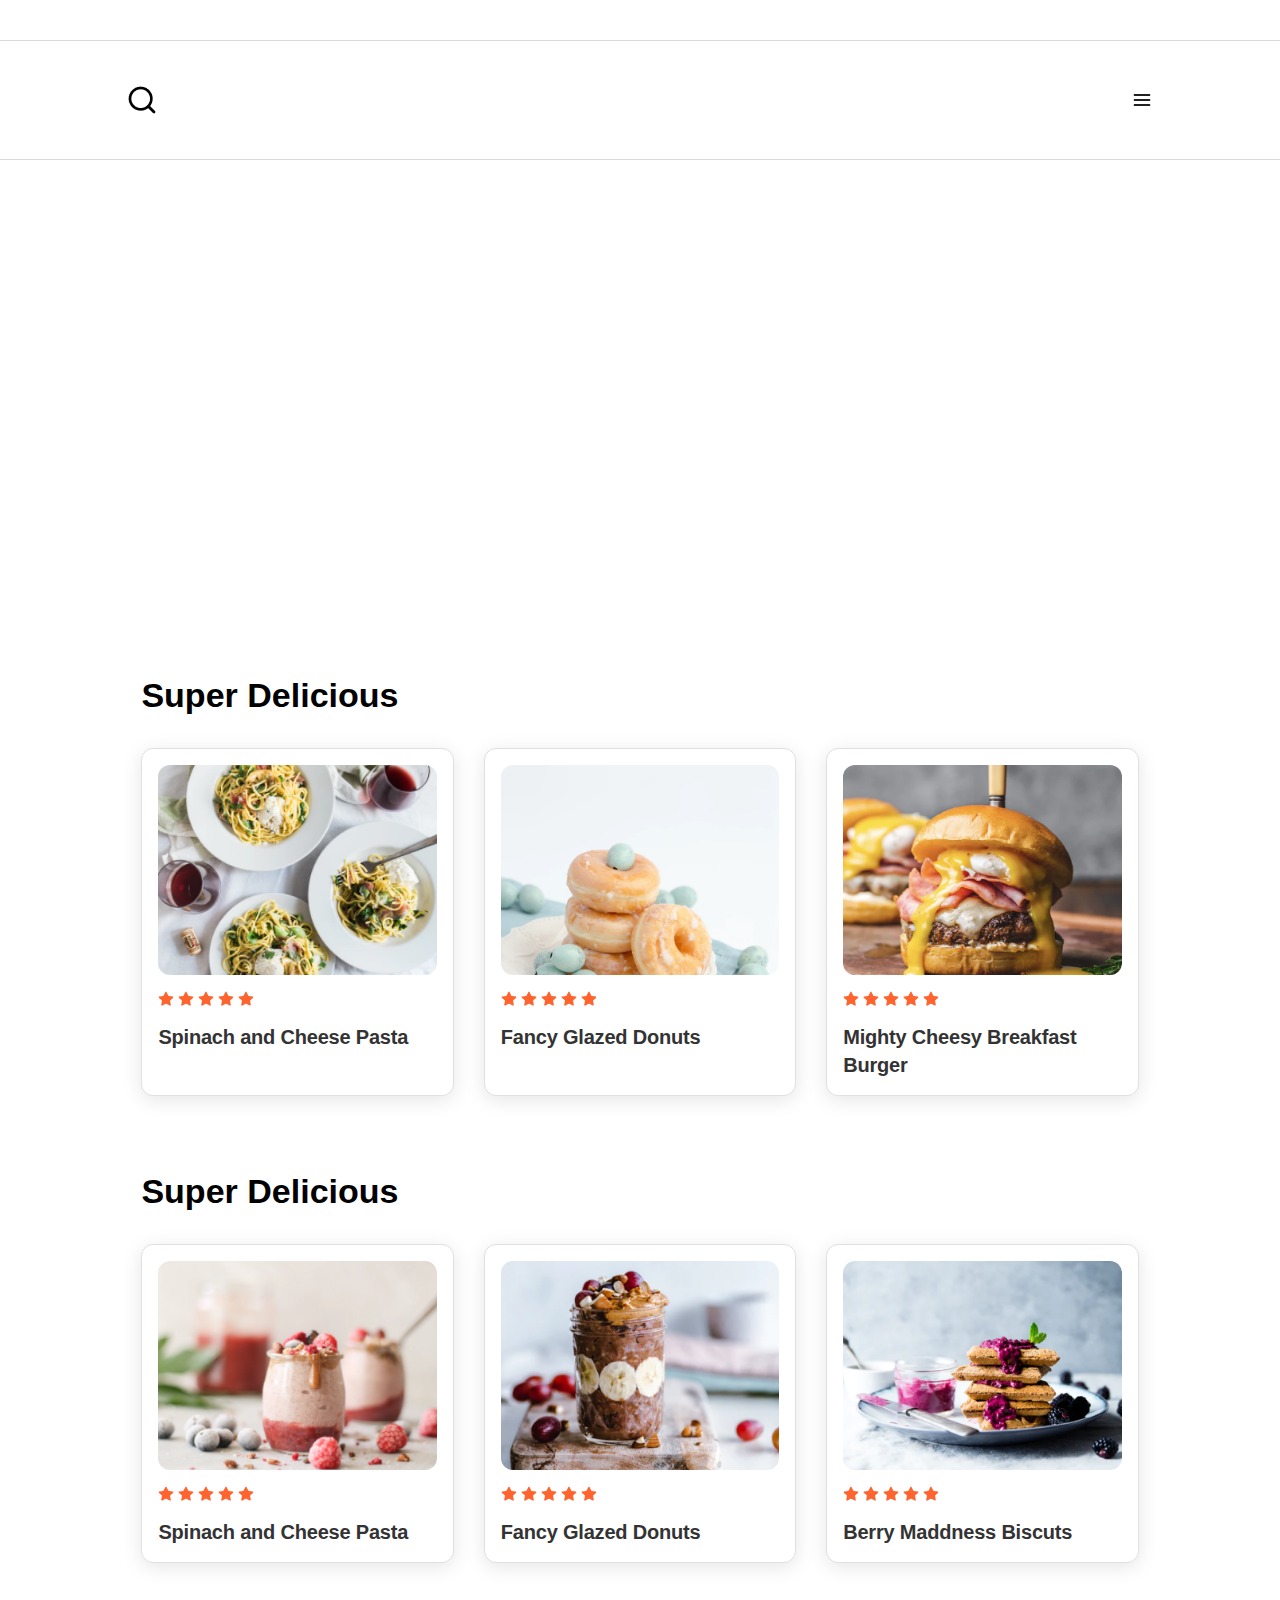
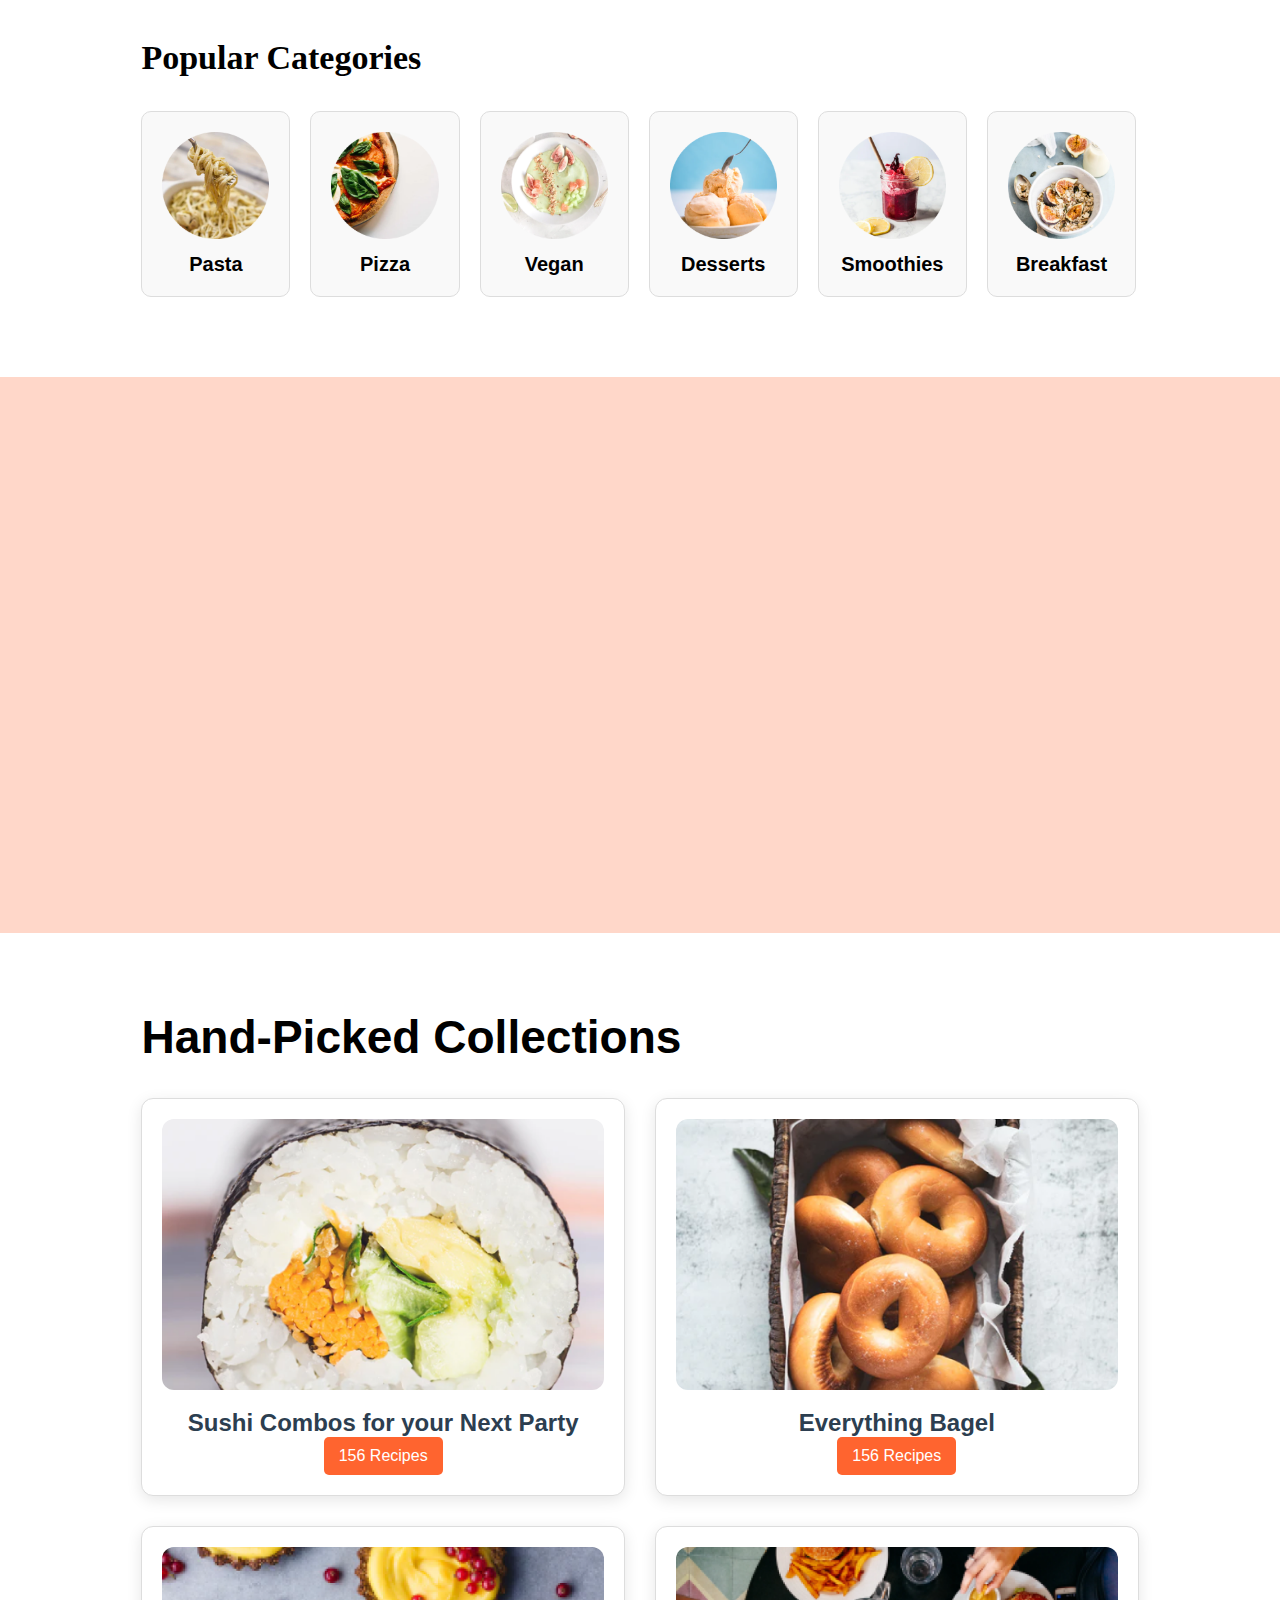
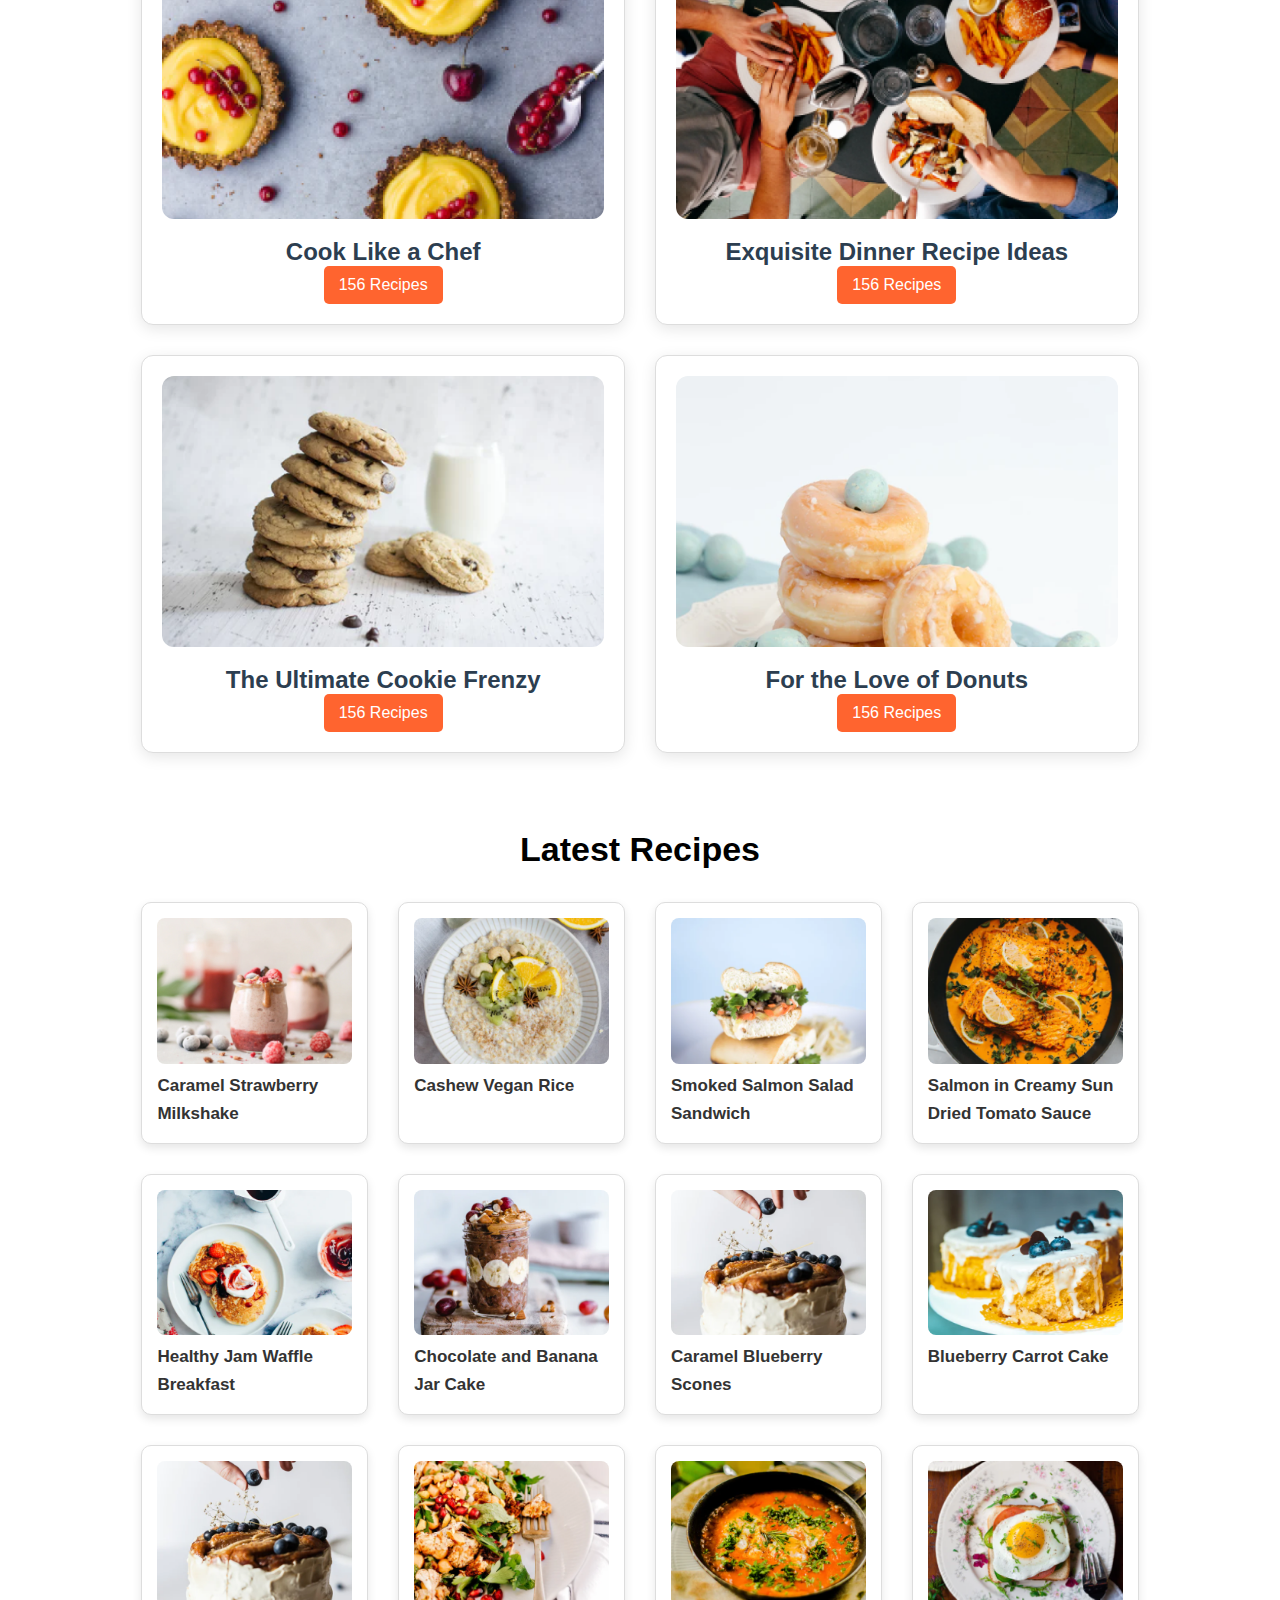
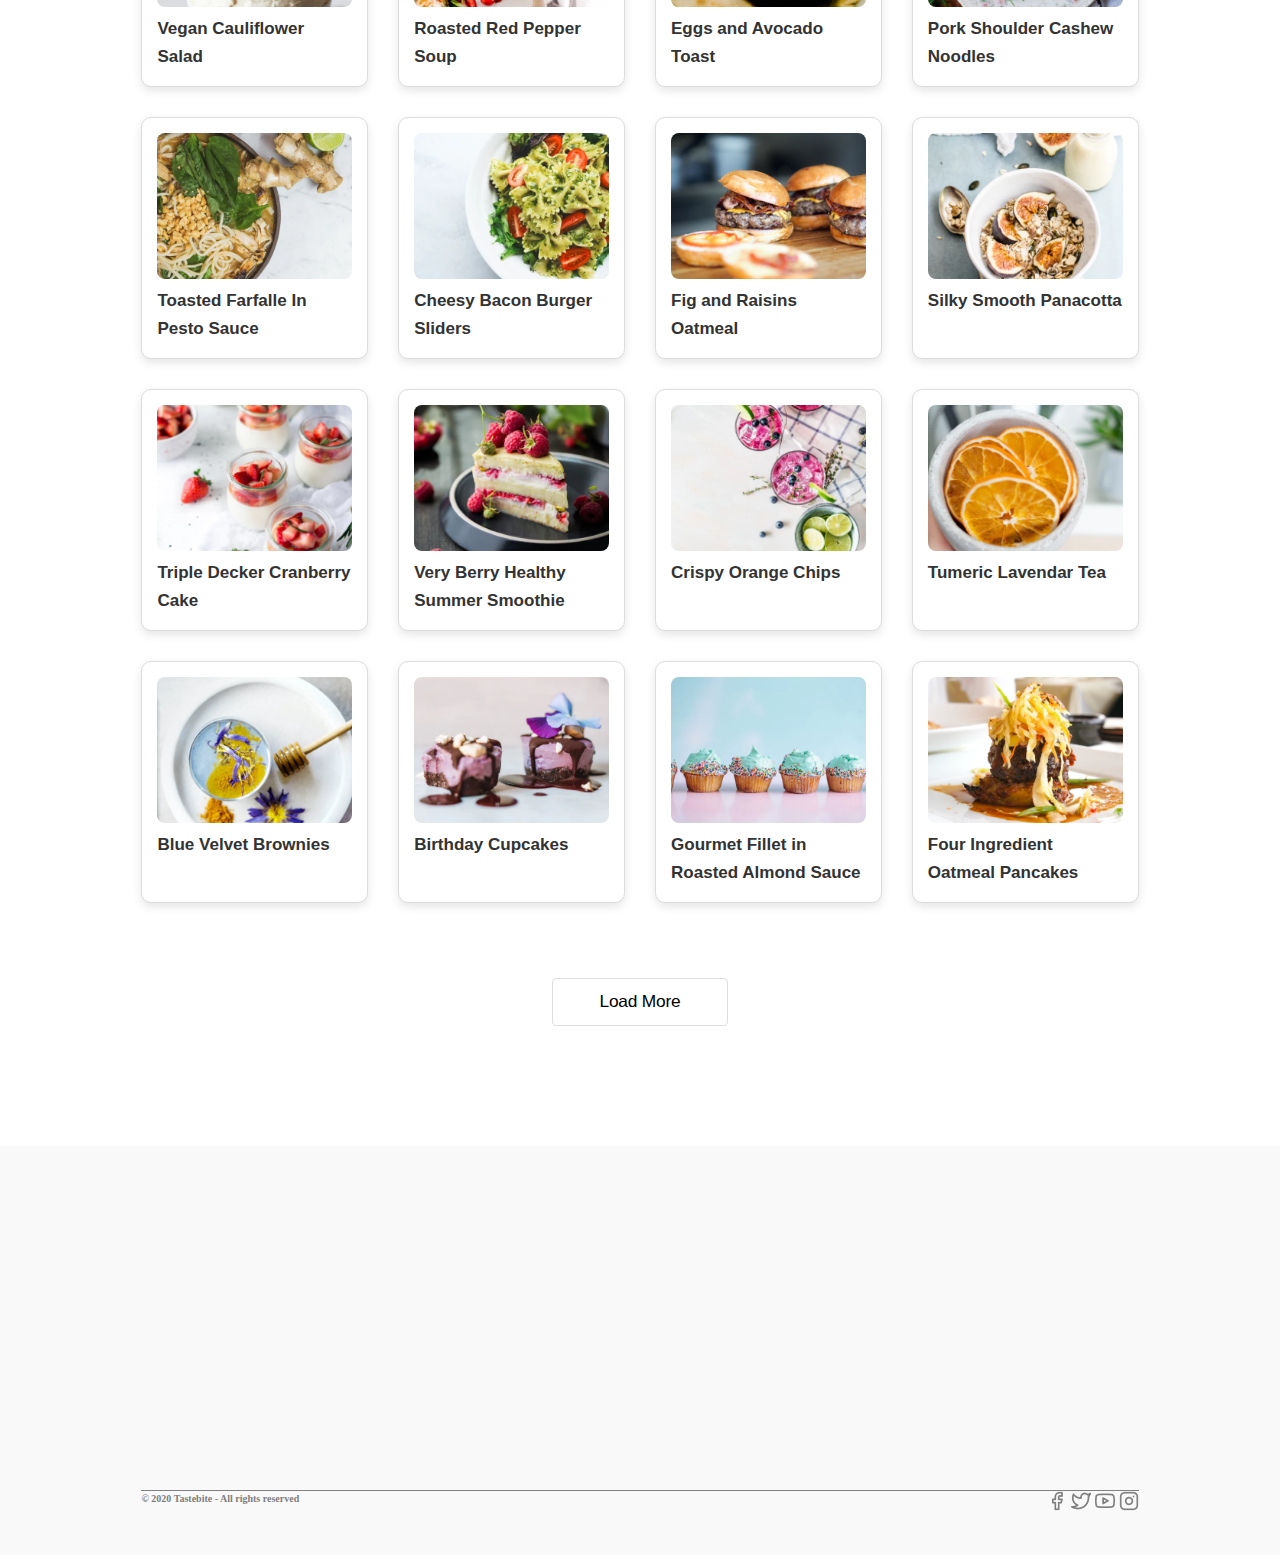
==== index.html @ 579a3068 "updated version of Bakery" ====
<!DOCTYPE html>
<html lang="en">
  <head>
    <meta charset="UTF-8" />
    <meta name="viewport" content="width=device-width, initial-scale=1.0" />
    <title>TasteBite</title>
    <link rel="stylesheet" href="./style.css" />
  </head>
  <body>
    <div class="popup">
      <div class="exit">
        <img src="./img/quit.png" alt="exit" class="close" onclick="closePopup()">
      </div>
      <div class="menu">
        <a href="./index.html">Homepage</a>
        <a href="./pages/secondPage.html">SecondPage</a>
        <a href="./pages/thirdPage.html">ThirdPage</a>
        <a href="./pages/fourthPage.html">FourthPage</a>
        <a href="./pages/fifthPage.html">LastPage</a>
    </div>
    </div>
    <header class="last_header">
      <img src="./img/search.jpg" alt="search" />
      <img src="./img/logo.png" alt="last_logo" class="last_photo" />
        <nav>
            <div class="dropdown">
              <button class="dropbtn">Home Page</button>
              <div class="dropdown-content">
                <a href="./pages/secondPage.html">Page 1</a>
                <a href="./pages/thirdPage.html">Page 2</a>
                <a href="./pages/fourthPage.html">Page 3</a>
              </div>
            </div>
            <div class="dropdown">
              <button class="dropbtn">Recipe Page</button>
              <div class="dropdown-content">
                <a href="page1.html">Page 1</a>
                <a href="page2.html">Page 2</a>
                <a href="page3.html">Page 3</a>
              </div>
            </div>
            <div class="dropdown">
              <button class="dropbtn">Pages</button>
              <div class="dropdown-content">
                <a href="page1.html">Page 1</a>
                <a href="page2.html">Page 2</a>
                <a href="page3.html">Page 3</a>
              </div>
            </div>
            <a href="">Elements</a>
            <a href="">Buy</a>
          </nav>
      <img src="./img/menu.png" alt="menu" class="list" onclick="popup()" />
    </header>
    <section class="main_wrapper">
      <div class="left_side">
        <img src="./img/tort.png" alt="tort" />
      </div>
      <div class="right_side">
        <div class="trend">
          <img src="./img/trending-up.png" alt="trend-up" />
          <h4>85% would make this again</h4>
        </div>
        <h1>Mighty Super Cheesecake</h1>
        <p>
          Look no further for a creamy and ultra smooth classic cheesecake
          recipe! no one can deny its simple decadence.
        </p>
      </div>
    </section>
    <section class="food_container">
      <h1>Super Delicious</h1>
      <div class="main_food">
        <div>
          <img src="./img/lapsha.png" alt="lapsha" class="food" />
          <img src="./img/start.png" alt="stars" class="stars" />
          <span>Spinach and Cheese Pasta</span>
        </div>
        <div>
          <img src="./img/ponchik.png" alt="lapsha" class="food" />
          <img src="./img/start.png" alt="stars" class="stars" />
          <span>Fancy Glazed Donuts</span>
        </div>
        <div>
          <img src="./img/burger.png" alt="lapsha" class="food" />
          <img src="./img/start.png" alt="stars" class="stars" />
          <span>Mighty Cheesy Breakfast Burger</span>
        </div>
      </div>
    </section>
    <section class="food_container">
      <h1>Super Delicious</h1>
      <div class="main_food">
        <div>
          <img src="./img/coctail.png" alt="lapsha" class="food" />
          <img src="./img/start.png" alt="stars" class="stars" />
          <span>Spinach and Cheese Pasta</span>
        </div>
        <div>
          <img src="./img/coctail2.png" alt="lapsha" class="food" />
          <img src="./img/start.png" alt="stars" class="stars" />
          <span>Fancy Glazed Donuts</span>
        </div>
        <div>
          <img src="./img/blinchiki.png" alt="lapsha" class="food" />
          <img src="./img/start.png" alt="stars" class="stars" />
          <span>Berry Maddness Biscuts</span>
        </div>
      </div>
    </section>
    <section class="categories">
      <h1>Popular Categories</h1>
      <div class="categories_block">
        <div>
          <img src="./img/ramyon.png" alt="pasta" />
          <h3>Pasta</h3>
        </div>
        <div>
          <img src="./img/pizza.png" alt="pizza" />
          <h3>Pizza</h3>
        </div>
        <div>
          <img src="./img/vegan.png" alt="vegan" />
          <h3>Vegan</h3>
        </div>
        <div>
          <img src="./img/ice cream.png" alt="deserts" />
          <h3>Desserts</h3>
        </div>
        <div>
          <img src="./img/smoothy.png" alt="smoothy" />
          <h3>Smoothies</h3>
        </div>
        <div>
          <img src="./img/breakfast.png" alt="breakfast" />
          <h3>Breakfast</h3>
        </div>
      </div>
    </section>
    <section class="registration_form">
      <div class="registration_form_wrapper">
        <h1>Deliciousness to your inbox</h1>
        <h3>Enjoy weekly hand picked recipes and recommendations</h3>
        <form action="#">
          <input type="text" placeholder=" Email Address" />
          <button>JOIN</button>
        </form>
        </а>
        <h5>By joining our newsletter you agree to our <a href="">Terms and Conditions</a></h5>
      </div>
    </section>
    <section class="hand_collection">
      <h1>Hand-Picked Collections</h1>
      <div class="hand_collection_container">
        <div class="main_collection">
          <div>
            <img src="./img/sushi.png" alt="sushi">
          </div>
             <div class="mini_blocks">
              <h3>Sushi Combos for your Next Party</h3>
              <button>156 Recipes</button>
            </div>
        </div>
        <div class="main_collection">
          <div>
            <img src="./img/donuts.png" alt="sushi">
          </div>
             <div class="mini_blocks">
              <h3>Everything Bagel</h3>
              <button>156 Recipes</button>
            </div>
        </div>
        <div class="main_collection">
          <div>
            <img src="./img/red_cookies.png" alt="sushi">
          </div>
             <div class="mini_blocks">
              <h3>Cook Like a Chef</h3>
              <button>156 Recipes</button>
            </div>
        </div>
        <div class="main_collection">
          <div>
            <img src="./img/friends.png" alt="sushi">
          </div>
             <div class="mini_blocks">
              <h3>Exquisite Dinner Recipe Ideas</h3>
              <button>156 Recipes</button>
            </div>
        </div>
        <div class="main_collection">
          <div>
            <img src="./img/milk.png" alt="sushi">
          </div>
             <div class="mini_blocks">
              <h3>The Ultimate Cookie Frenzy</h3>
              <button>156 Recipes</button>
            </div>
        </div>
        <div class="main_collection">
          <div>
            <img src="./img/donuts (2).png" alt="sushi">
          </div>
             <div class="mini_blocks">
              <h3>For the Love of Donuts</h3>
              <button>156 Recipes</button>
            </div>
        </div>
      </div>
    </section>
        <section class="latest_recipes">
      <h1>Latest Recipes</h1>
      <div class="grid_container">
        <div>
          <img src="./img/13.jpg" alt="milkshake">
          <h3>Caramel Strawberry Milkshake</h3>
        </div>
  
        <div>
          <img src="./img/14.png" alt="milkshake">
          <h3>Cashew Vegan Rice</h3>
        </div>

        <div>
          <img src="./img/15.png" alt="milkshake">
          <h3>Smoked Salmon Salad Sandwich</h3>
        </div>

        <div>
          <img src="./img/16.png" alt="milkshake">
          <h3>Salmon in Creamy Sun Dried Tomato Sauce</h3>
        </div>
        
        <div>
          <img src="./img/17.png" alt="milkshake">
          <h3>Healthy Jam Waffle Breakfast</h3>
        </div>
        
        <div>
          <img src="./img/18.png" alt="milkshake">
          <h3>Chocolate and Banana Jar Cake</h3>
        </div>
        
        <div>
          <img src="./img/cake.png" alt="milkshake">
          <h3>Caramel Blueberry Scones</h3>
        </div>
        
        <div>
          <img src="./img/20.png" alt="milkshake">
          <h3>Blueberry Carrot Cake</h3>
        </div>
        
        <div>
          <img src="./img/21.png" alt="milkshake">
          <h3>Vegan Cauliflower Salad</h3>
        </div>
        
        <div>
          <img src="./img/22.png" alt="milkshake">
          <h3>Roasted Red Pepper Soup</h3>
        </div>
        
        <div>
          <img src="./img/23.png" alt="milkshake">
          <h3>Eggs and Avocado Toast</h3>
        </div>
        
        <div>
          <img src="./img/24.png" alt="milkshake">
          <h3>Pork Shoulder Cashew Noodles</h3>
        </div>
        
        <div>
          <img src="./img/25.png" alt="milkshake">
          <h3>Toasted Farfalle In Pesto Sauce</h3>
        </div>
        
        <div>
          <img src="./img/26.png" alt="milkshake">
          <h3>Cheesy Bacon Burger Sliders</h3>
        </div>
        
        <div>
          <img src="./img/27.png" alt="milkshake">
          <h3>Fig and Raisins Oatmeal</h3>
        </div>
        
        <div>
          <img src="./img/28.png" alt="milkshake">
          <h3>Silky Smooth Panacotta</h3>
        </div>
        
        <div>
          <img src="./img/29.png" alt="milkshake">
          <h3>Triple Decker Cranberry Cake</h3>
        </div>
        
        <div>
          <img src="./img/30.png" alt="milkshake">
          <h3>Very Berry Healthy Summer Smoothie</h3>
        </div>
        
        <div>
          <img src="./img/31.png" alt="milkshake">
          <h3>Crispy Orange Chips</h3>
        </div>
        
        <div>
          <img src="./img/32.png" alt="milkshake">
          <h3>Tumeric Lavendar Tea</h3>
        </div>
        
        <div>
          <img src="./img/33.png" alt="milkshake">
          <h3>Blue Velvet Brownies</h3>
        </div>
        
        <div>
          <img src="./img/34.png" alt="milkshake">
          <h3>Birthday Cupcakes</h3>
        </div>
        
        <div>
          <img src="./img/35.png" alt="milkshake">
          <h3>Gourmet Fillet in Roasted Almond Sauce</h3>
        </div>

        <div>
          <img src="./img/36.png" alt="milkshake">
          <h3>Four Ingredient Oatmeal Pancakes</h3>
        </div>
      </div>
      <button class="drop_down">Load More</button>
    </section>
        <footer>
      <div class="footer_parent_1">
        <div class="logo_last">
          <img src="./img/logo.png" alt="">
          <p>"On the other hand, we denounce with righteous indignation and dislike men who are so beguiled and demoralized by the charms of pleasure of the moment</p>
        </div>
        <div class="navigation_last">
          <ul>
            Tastebite
            <li><a href="">About us</a></li>
            <li><a href="">Careers</a></li>
            <li><a href="">Contact Us</a></li>
            <li><a href="">Feedback</a></li>

          </ul>
          <ul>
            Legal
            <li><a href="">Terms</a></li>
            <li><a href="">Conditions</a></li>
            <li><a href="">Cookies</a></li>
            <li><a href="">Copyright</a></li>
          </ul>
          <ul>
            Follow
            <li><a href="">Facebook</a></li>
            <li><a href="">Twitter</a></li>
            <li><a href="">Instagram</a></li>
            <li><a href="">Youtube</a></li>
          </ul>
        </div>
      </div>

      <div class="footer_parent_2">
        <h4>© 2020 Tastebite - All rights reserved</h4>
        <nav>
          <a href=""><img src="./img/facebook.png" alt="facebook"></a>
          <a href=""><img src="./img/twitter.png" alt="twitter"></a>
          <a href=""><img src="./img/youtube.png" alt="youtube"></a>
          <a href=""><img src="./img/instagram.png" alt="instagram"></a>
        </nav>
      </div>
    </footer>
    <script src="./script.js"></script>
  </body>
</html>
---- style.css ----
* {
  margin: 0;
  padding: 0;
  box-sizing: border-box;
/*   outline: 2px solid red; */
}  
header {
  width: 100%;
  height: 120px;
  display: flex;
  justify-content: space-around;
  align-items: center;
}
header {
  .logo {
    width: calc(6.5vw + 66.3px);
  }
  nav {
    display: flex;
    flex-direction: row;
    gap: 48px;
    opacity: 0; /* Скрыто по умолчанию */
    transform: translateY(-20px); /* Исходная позиция (выше) */
    animation: fadeIn 0.8s ease forwards; /* Анимация появления */
    animation-delay: 0.5s; /* Задержка перед появлением */
  }
  nav a{
    text-decoration: none;
    color: black;
  }
  div {
    display: flex;
    flex-direction: row;
    gap: 40px;
  }

  .dropdown {
    position: relative;
    display: inline-block;
  }

  .dropdown-content {
    display: none;
    position: absolute;
    background-color: #f9f9f9;
    min-width: 160px;
    box-shadow: 0px 8px 16px 0px rgba(0,0,0,0.2);
    z-index: 1;
  }

  .dropdown-content a {
    color: black;
    padding: 12px 16px;
    text-decoration: none;
    display: block;
  }
  .dropdown .dropbtn {
    border: none;
    background-color: white;
  }
  .dropdown-content a:hover {
    transition: 1.5s;
    background-color: #ff6600;
    color: white;
  }
  nav a:hover{
    color:#ff6600;
    transition: 1s;
  }
  .dropdown:hover .dropdown-content {display: block;}

  .dropdown:hover .dropbtn {background-color: transparent;}
  div img {
    width: calc(1.1vw + 15.7px);
  }

}
@media (max-width: 700px) {
  header nav {
    display: none;
  }
  header {
    width: 100%;
    display: flex;
    flex-direction: row;
    justify-content: space-between;
    align-items: center;
  }
  header div {
    gap: 24px;
  }
}

.main_wrapper {
  margin-left: calc(14vw - 37.8px);
  margin-right: calc(16.4vw - 46.6px);
  margin-top: 40px;
  background-color: #e3f1ff;
  display: flex;
  flex-direction: row;
  border-radius: 12px;
  opacity: 0; /* Скрыто по умолчанию */
  transform: translateY(30px); /* Сдвиг вниз */
  animation: fadeIn 0.8s ease forwards; /* Анимация появления */
}

/* Анимация для .main_wrapper */
@keyframes fadeIn {
  0% {
    opacity: 0;
    transform: translateY(30px); /* Начальное состояние */
  }
  100% {
    opacity: 1;
    transform: translateY(0); /* Плавный переход в исходную позицию */
  }
}

.left_side {
  border-radius: 12px 0px 0px 12px;
  overflow: hidden; /* Чтобы изображение не выходило за границы */
  opacity: 0;
  transform: translateX(-30px); /* Сдвиг влево */
  animation: slideInLeft 0.8s ease forwards;
  animation-delay: 0.2s; /* Задержка, чтобы сработало позже */
}

/* Анимация для .left_side */
@keyframes slideInLeft {
  0% {
    opacity: 0;
    transform: translateX(-30px);
  }
  100% {
    opacity: 1;
    transform: translateX(0);
  }
}

.left_side img {
  width: 100%;
  height: 100%;
  transition: transform 0.3s ease; /* Эффект увеличения при наведении */
}

.left_side img:hover {
  transform: scale(1.05); /* Небольшое увеличение изображения при наведении */
}

.right_side {
  width: calc(3.4vw + 269px);
  margin-left: calc(3vw + 20.3px);
  margin-top: 115px;
  margin-right: calc(0.75vw + 29.1px);
  margin-bottom: 115px;
  display: flex;
  flex-direction: column;
  gap: calc(0.37vw + 6.59px);
  opacity: 0;
  transform: translateX(30px); /* Сдвиг вправо */
  animation: slideInRight 0.8s ease forwards;
  animation-delay: 0.4s; /* Задержка для появления позже */
}

/* Анимация для .right_side */
@keyframes slideInRight {
  0% {
    opacity: 0;
    transform: translateX(30px);
  }
  100% {
    opacity: 1;
    transform: translateX(0);
  }
}

.trend {
  display: flex;
  flex-direction: row;
  gap: 10px;
}

.trend h4 {
  font-family: "Inter", sans-serif;
  font-size: calc(0.37vw + 8.59px);
  font-weight: 500;
  line-height: 18px;
  color: #000000;
  transition: color 0.3s ease; /* Плавное изменение цвета при наведении */
}

.trend h4:hover {
  color: #ff6600; /* Изменение цвета текста при наведении */
}

.trend img {
  width: calc(0.37vw + 14.59px);
  transition: transform 0.3s ease; /* Эффект увеличения при наведении */
}

.trend img:hover {
  transform: scale(1.1); /* Небольшое увеличение изображения при наведении */
}

.right_side h1 {
  font-family: 'Playfair Display', sans-serif;
  font-size: calc(1.4vw + 24.7px);
  font-weight: 700;
  line-height: 56px;
  text-align: left;
  color: #000000;
  opacity: 0;
  animation: fadeInUp 0.8s ease forwards;
  animation-delay: 0.5s; /* Появляется позже */
}

/* Анимация для .right_side h1 */
@keyframes fadeInUp {
  0% {
    opacity: 0;
    transform: translateY(30px);
  }
  100% {
    opacity: 1;
    transform: translateY(0);
  }
}

.right_side p {
  font-family: "Inter", sans-serif;
  font-size: calc(0.37vw + 12.59px);
  font-weight: 400;
  line-height: 28px;
  letter-spacing: -0.2px;
  text-align: left;
  opacity: 0;
  animation: fadeInUp 0.8s ease forwards;
  animation-delay: 0.6s; /* Появляется позже */
}

@media (max-width: 700px) {
  .right_side {
    padding-top: 32px;
    padding-bottom: 72px;
    margin-top: 0px;
    margin-bottom: 0px;
  }
}
@media (max-width: 1280px) {
  .main_wrapper {
    height: 400px;
    display: flex;
    flex-direction: row;
    border-radius: 12px;
  }
}

@media (max-width: 500px) {
  .main_wrapper {
    height: 100%;
    display: flex;
    flex-direction: row;
    flex-wrap: wrap;
    justify-content: center;
    align-items: center;
    border-radius: 12px;
  }
}

@media (max-width:900px) {
    .right_side {
        margin-top: 50px;
    }
}
.food_container {
  margin-left: calc(14vw - 37.8px);
  margin-right: calc(14vw - 37.8px);
  margin-top: calc(4.13vw + 20.5px);
  display: flex;
  flex-direction: column;
}
.food_container h1 {
  width: 100%;
  font-family: "Playfair Display", sans-serif;
  font-size: calc(1.12vw + 19.7px);
  font-weight: 700;
  line-height: 44px;
  text-align: left;
}
.main_food {
  width: 100%;
  margin-top: calc(0.99vw + 18.3px);
  display: grid;
  grid-template-columns: repeat(3, 1fr);
  gap: 30px;
}
.main_food div {
  width: 100%;
  display: flex;
  flex-direction: column;
  gap: 16px;
  color: #333; /* Темный цвет текста */
  background-color: #fff; /* Фон карточки */
  border: 1px solid #e0e0e0; /* Легкая граница */
  border-radius: 12px; /* Скругление углов */
  padding: 16px; /* Внутренние отступы */
  box-shadow: 0 4px 20px rgba(0, 0, 0, 0.1); /* Тень для глубины */
  transition: transform 0.3s ease, box-shadow 0.3s ease; /* Плавные эффекты */
}

.main_food div:hover {
  transform: translateY(-10px); /* Подъем карточки */
  box-shadow: 0 8px 30px rgba(0, 0, 0, 0.15); /* Увеличенная тень при наведении */
  cursor: pointer;
}

.main_food div img {
  max-width: 100%; /* Ширина изображения */
  border-radius: 12px; /* Скругление углов изображения */
  object-fit: cover; /* Соответствие соотношению сторон */
  transition: 1s;
}

.main_food div h2 {
  font-size: 1.75em; /* Увеличенный размер заголовка */
  margin: 0; /* Убираем отступы */
  font-weight: bold; /* Жирный текст */
  color: #2c3e50; /* Темный цвет заголовка */
}




.food_container .food {
  width: 100%;
}
.food_container .stars {
  width: 96px;
}
.food_container div span {
  font-family: "Inter", sans-serif;
  font-size: 20px;
  font-weight: 600;
  line-height: 28px;
  letter-spacing: -0.20000000298023224px;
  text-align: left;
}


@media (max-width: 500px) {
  .list {
    display: block;
  }
  .main_food {
    grid-template-columns: repeat(1, 1fr);
  }
}
/* Здесь идет двойная адаптивка */
@media (max-width: 800px) {
    .right_side {
        margin-top: 30px;
    }
    
}

@media (max-width: 649px) {
    .right_side {
        padding-top: 0px;
    }
}
/* Экран категорий */
.categories {
  width: calc(71.8vw + 75.6px);
  margin-left: calc(14vw - 37.8px);
  margin-right: calc(14vw - 37.8px);
  margin-top: calc(4.13vw + 20.5px);
  margin-bottom: 80px;
  display: flex;
  flex-direction: column;
  flex-wrap: wrap;
}
.categories h1 {
  font-family: "Playfair Display";
  font-size: calc(1.12vw + 19.7px);
  font-weight: 700;
  line-height: 44px;
  text-align: left;
}
.categories_block {
  width: 100%;
  margin-top: calc(0.99vw + 18.3px);
  display: grid;
  grid-template-columns: repeat(6, 1fr);
  gap: 20px;
}
.categories_block div {
  display: flex;
  flex-direction: column;
  gap: 13px;
  justify-content: center;
  align-items: center;
  background-color: #f9f9f9; /* Светлый фон */
  border: 1px solid #ddd; /* Легкая граница */
  border-radius: 10px; /* Скругление углов */
  padding: 20px; /* Внутренние отступы */
  transition: transform 0.3s ease, box-shadow 0.3s ease; /* Плавные эффекты */
  cursor: pointer; /* Указатель при наведении */
}

.categories_block div:hover {
  transform: translateY(-5px); /* Подъем блока при наведении */
  box-shadow: 0 8px 20px rgba(0, 0, 0, 0.1); /* Тень при наведении */
}

.categories_block div img {
  width: 100%;
  border-radius: 10px; /* Скругление углов изображения */
  object-fit: cover; /* Соответствие соотношению сторон */
  transition: transform 0.3s ease; /* Плавный эффект увеличения */
}

.categories_block div img:hover {
  transform: scale(1.05); /* Увеличение изображения при наведении */
}

.categories_block div h3 {
  font-family: "Inter", sans-serif; /* Поддержка запасного шрифта */
  font-size: 20px;
  font-weight: 600;
  line-height: 24px; /* Высота строки для удобочитаемости */
  text-align: center;
  color: #000000;
  margin: 0; /* Убираем отступы */
}


@media (max-width: 500px) {
    .categories_block {
        grid-template-columns: repeat(2, 1fr);
    }
}
/* registration page */

.registration_form {
  background-color: #ffd7c9;
  display: flex;
  flex-direction: row;
  justify-content: center;
  align-items: center;
}

.registration_form_wrapper {
  margin-top: calc(4.5vw + 39px);
  margin-bottom: calc(5.35vw + 33.9px);
  width: calc(17.3vw + 279px);
  display: flex;
  flex-direction: column;
  gap: 20px;
  opacity: 0; /* Начальная непрозрачность */
  transform: translateY(20px); /* Начальная позиция */
  transition: opacity 0.5s ease, transform 0.5s ease; /* Плавный переход */
  animation: fadeInUp 0.5s forwards; /* Анимация появления */
}

@keyframes fadeInUp {
  to {
    opacity: 1; /* Конечная непрозрачность */
    transform: translateY(0); /* Конечная позиция */
  }
}

.registration_form_wrapper h1 {
  font-family: "Playfair Display", sans-serif;
  font-size: calc(3.75vw + 21.9px);
  font-weight: 700;
  letter-spacing: -1px;
  text-align: center;
  color: #000000;
}

.registration_form_wrapper h3 {
  font-family: "Inter", sans-serif;
  font-size: calc(0.75vw + 13.1px);
  text-align: center;
  color: #000000;
}

.registration_form_wrapper form {
  display: flex;
  flex-direction: row;
}

.registration_form_wrapper input {
  text-align: center;
  border: none;
  border-radius: 5px; /* Скругление углов */
  width: 100%;
  height: 68px;
  padding: 0 10px; /* Внутренние отступы */
  font-size: 16px; /* Размер шрифта */
  transition: border-color 0.3s ease; /* Плавный переход для границы */
}

.registration_form_wrapper input:focus {
  border-color: #FF642F; /* Цвет границы при фокусе */
  outline: none; /* Убираем стандартный обвод при фокусе */
}

.registration_form_wrapper button {
  width: 127px;
  height: 68px; /* Высота кнопки совпадает с полем ввода */
  background-color: #FF642F; /* Цвет кнопки */
  color: white;
  border: none;
  border-radius: 5px; /* Скругление углов кнопки */
  font-size: 16px; /* Размер шрифта */
  cursor: pointer; /* Указатель при наведении */
  transition: background-color 0.3s ease, transform 0.3s ease; /* Плавные эффекты */
}

.registration_form_wrapper button:hover {
  background-color: #e55b24; /* Темнее цвет кнопки при наведении */
  transform: translateY(-2px); /* Подъем кнопки при наведении */
}

.registration_form_wrapper button:active {
  transform: translateY(0); /* Возврат кнопки на место при нажатии */
}

.registration_form_wrapper h5 {
  font-family: 'Inter', sans-serif;
  font-size: 12px;
  line-height: 15px;
  text-align: center;
  color: #000000;
}

.registration_form_wrapper a {
  text-decoration: none;
  border-bottom: 1px solid red;
}

.hand_collection {
  margin-left: calc(14vw - 37.8px);
  margin-right: calc(14vw - 37.8px);
  margin-top: calc(4.13vw + 20.5px);
  display: flex;
  flex-direction: column;
}
.hand_collection h1 {
font-family: 'Playfair Display', sans-serif;
font-size: calc(2.44vw + 14.84px);
font-weight: 700;
line-height: 60px;
text-align: left;
color:#000000;
}
.hand_collection_container {
  width: 100%;
  margin-top: calc(0.99vw + 18.3px);
  display: grid;
  grid-template-columns: repeat(2, 1fr);
  gap: 30px;
}

.main_collection {
  display: flex;
  flex-direction: column;
  align-items: center; /* Центрируем элементы по горизонтали */
  background-color: #fff; /* Белый фон */
  border: 1px solid #ddd; /* Легкая граница */
  border-radius: 12px; /* Скругление углов */
  padding: 20px; /* Внутренние отступы */
  box-shadow: 0 4px 15px rgba(0, 0, 0, 0.1); /* Тень для глубины */
  transition: transform 0.3s ease, box-shadow 0.3s ease; /* Плавные эффекты */

}

.main_collection:hover {
  transform: translateY(-5px); /* Подъем карточки при наведении */
  box-shadow: 0 8px 25px rgba(0, 0, 0, 0.15); /* Увеличенная тень при наведении */

  cursor: pointer;
}

.main_collection img {
  max-width: 100%; /* Установка ширины изображения */
  border-radius: 12px; /* Скругление углов изображения */
  object-fit: cover; /* Соответствие соотношению сторон */
}

.mini_blocks {
  text-align: center; /* Центрирование текста */
  margin-top: 15px; /* Отступ сверху */
}

.mini_blocks h3 {
  font-family: "Inter", sans-serif; /* Поддержка запасного шрифта */
  font-size: 1.5em; /* Размер заголовка */
  color: #2c3e50; /* Темный цвет заголовка */
  margin: 0; /* Убираем отступы */
}

.mini_blocks button {
  background-color: #FF642F; /* Цвет кнопки */
  color: white; /* Цвет текста кнопки */
  border: none; /* Без границы */
  border-radius: 5px; /* Скругление углов кнопки */
  padding: 10px 15px; /* Отступы внутри кнопки */
  cursor: pointer; /* Указатель при наведении */
  font-size: 16px; /* Размер шрифта */
  transition: background-color 0.3s ease, transform 0.3s ease; /* Плавные эффекты */
}

.mini_blocks button:hover {
  background-color: #e55b24; /* Темнее цвет кнопки при наведении */
  transform: translateY(-2px); /* Подъем кнопки при наведении */
}


.hand_collection_container {
  width: 100%;
}
  @media (max-width:500px) {
    .hand_collection_container {
      grid-template-columns: repeat(1, 1fr);
    }
    .main_collection {
      width: 100%;
    }
      }

.popup {
  position: fixed;
  width: 100%;
  height: 100vh;
  padding: 20px;
  background-color: rgba(0, 0, 0, 0.5); /* здесь задаем затемнение заднего фона */
  z-index: 999;
  display: none;
}
.exit img {
  width: 15px;
  height: 15px;
}
.menu {
  margin-top: 10px;
  padding: 10px;
  display: flex;
  flex-direction: column;
  justify-content: center;
  align-items:flex-start;
  gap: 20px;
  background-color: rgba(255, 255, 255, 0.9); /* здесь задаем прозрачность и цвет самого окна */
  border-radius:10px;
}
.menu a {
font-family: 'Inter';
font-size: 16px;
font-weight: 500;
line-height: 15px;
text-align: left;
text-decoration: none;
color:#000000;
}
.menu a:hover {
  color:#FF642F
}
.latest_recipes{
  margin-left: calc(14vw - 37.8px);
  margin-right: calc(14vw - 37.8px);
  margin-top: calc(4.13vw + 20.5px);
  margin-bottom: 120px;
  display: flex;
  flex-direction: column;
  flex-wrap: wrap;
  justify-content: center;
  align-items: center;
}
.latest_recipes h1 {
font-family: 'Playfair Display', sans-serif;
font-size: calc(1.12vw + 19.7px);
font-weight: 700;
line-height: 44px;
text-align: left;
color: #000000;
}
.grid_container {
  margin-top: calc(0.99vw + 18.3px);
  display: grid;
  grid-template-columns: repeat(4, 1fr);
  gap: 30px;
}
@media (max-width:600px) {
  .grid_container {
    margin-top: calc(0.99vw + 18.3px);
    width: 100%;
    display: grid;
    grid-template-columns: repeat(2, 1fr);
    gap: 30px;
  }
}
.grid_container div {
  display: flex;
  flex-direction: column;
  gap: 8px;
  background-color: #fff; /* Белый фон карточки */
  border: 1px solid #ddd; /* Легкая граница */
  border-radius: 10px; /* Скругление углов */
  padding: 15px; /* Внутренние отступы */
  box-shadow: 0 4px 10px rgba(0, 0, 0, 0.1); /* Тень для глубины */
  transition: transform 0.3s ease, box-shadow 0.3s ease; /* Плавные эффекты */
  cursor: pointer; /* Указатель при наведении */
}

.grid_container div:hover {
  transform: translateY(-5px); /* Подъем карточки при наведении */
  box-shadow: 0 8px 20px rgba(0, 0, 0, 0.15); /* Увеличенная тень при наведении */
}

.grid_container div img {
  width: 100%;
  border-radius: 8px; /* Скругление углов изображения */
  object-fit: cover; /* Соответствие соотношению сторон */
  transition: transform 0.3s ease; /* Плавный эффект увеличения */
}

.grid_container div img:hover {
  transform: scale(1.05); /* Увеличение изображения при наведении */
}

.grid_container div h3 {
  font-family: 'Inter', sans-serif; /* Поддержка запасного шрифта */
  font-size: calc(0.56vw + 9.88px);
  font-weight: 600;
  line-height: 28px;
  text-align: left;
  color: #333; /* Темный цвет текста */
  margin: 0; /* Убираем отступы */
}

.drop_down {
  margin-top: calc(3.38vw + 31.3px);
  width: calc(6.38vw + 94px);
  height: 48px;
  border-radius: 4px;
  border: 1px solid #ddd; /* Легкая граница */
  background-color: white; /* Белый фон */
  font-family: 'Inter', sans-serif; /* Поддержка запасного шрифта */
  font-size: calc(0.37vw + 12.59px);
  font-weight: 500;
  line-height: 21.78px;
  letter-spacing: -0.2px;
  text-align: center;
  color: #000000;
  padding: 10px; /* Внутренние отступы */
  transition: border-color 0.3s ease, box-shadow 0.3s ease; /* Плавные эффекты */
  cursor: pointer; /* Указатель при наведении */
}

.drop_down:focus {
  border-color: #FF642F; /* Цвет границы при фокусе */
  outline: none; /* Убираем стандартный обвод при фокусе */
  box-shadow: 0 0 5px rgba(255, 100, 47, 0.5); /* Тень при фокусе */
}

.drop_down:hover {
  border-color: #FF642F; /* Цвет границы при наведении */
}

.drop_down option {
  background-color: white; /* Фон для опций */
  color: #000; /* Цвет текста для опций */
}

/* Подвал */
footer {
  padding-left: calc(14vw - 37.8px);
  padding-right: calc(14vw - 37.8px);
  padding-top: calc(4.13vw + 20.5px);
  background-color: #F9F9F9;
}

.footer_parent_1 {
  width: 100%;
  display: flex;
  flex-direction: row;
  justify-content: space-between;
  opacity: 0; /* Начальная непрозрачность */
  transform: translateY(20px); /* Начальная позиция */
  animation: fadeInUp 0.5s forwards; /* Анимация появления */
}

@media (max-width: 500px) {
  .footer_parent_1 {
    flex-wrap: wrap; /* Обеспечивает перенос элементов на меньших экранах */
  }
}

.logo_last {
  width: 100%;
  display: flex;
  flex-direction: column;
  gap: 17px;
}

.logo_last img {
  width: 128.78px;
  height: 39.94px;
}

.logo_last p {
  width: 100%;
  height: 96px;
  color: #7F7F7F;
}

.navigation_last {
  width: 450px;
  display: flex;
  flex-direction: row;
  justify-content: space-between;
  align-items: flex-start;
}

@media (max-width: 500px) {
  .navigation_last {
    margin-top: 28px;
  }
}

.navigation_last ul {
  width: 100%;
  list-style: none;
  text-decoration: none;
  display: flex;
  flex-direction: column;
  gap: 5px;
  font-family: 'Inter';
  font-size: 14px;
  font-weight: bold;
  line-height: 18px;
  text-align: left;
  color: #000000;
}

.navigation_last ul a {
  list-style: none;
  text-decoration: none;
  font-family: 'Inter';
  font-size: 14px;
  font-weight: 400;
  line-height: 23px;
  text-align: left;
  color: #7F7F7F;
  transition: color 0.3s; /* Плавный переход цвета */
}

.navigation_last ul a:hover {
  color: #FF642F; /* Изменение цвета при наведении */
}

.footer_parent_2 {
  margin-top: 118px;
  padding-bottom: 40px;
  border-top: 1px solid grey;
  display: flex;
  flex-direction: row;
  flex-wrap: wrap;
  justify-content: space-between;
}

.footer_parent_2 h4 {
  font-family: 'Inter';
  font-size: 10px;
  line-height: 16px;
  text-align: left;
  color: #7F7F7F;
  transition: color 0.3s; /* Плавный переход цвета */
}

.footer_parent_2 h4:hover {
  color: #FF642F; /* Изменение цвета при наведении */
}

/* Определение ключевых кадров для анимации появления */
@keyframes fadeInUp {
  to {
    opacity: 1; /* Конечная непрозрачность */
    transform: translateY(0); /* Конечная позиция */
  }
}


/* // 2 Страница */
.full_guide {
  margin-top: calc(4.13vw + 20.5px);
  margin-left: calc(14vw - 37.8px);
  margin-right: calc(14vw - 37.8px);
  opacity: 0; /* Начальная непрозрачность */
  transform: translateY(20px); /* Начальная позиция */
  animation: fadeInUp 0.5s forwards; /* Анимация появления */
}

/* Стили для заголовка */
.full_guide h1 {
  font-family: 'Playfair Display', sans-serif;
  font-size: calc(2.81vw + 19.4px);
  font-weight: 700;
  opacity: 0; /* Начальная непрозрачность */
  transform: translateY(20px); /* Начальная позиция */
  animation: fadeInUp 0.5s forwards; /* Анимация появления */
  animation-delay: 0.2s; /* Задержка для последовательного появления заголовка */
  transition: color 0.3s ease; /* Плавный переход для цвета */
}

/* Стили для профиля */
.profile {
  margin-top: 24px;
  width: 100%;
  display: flex;
  flex-direction: row;
  flex-wrap: wrap;
  gap: 30px;
  opacity: 0; /* Начальная непрозрачность */
  transform: translateY(20px); /* Начальная позиция */
  animation: fadeInUp 0.5s forwards; /* Анимация появления */
  animation-delay: 0.4s; /* Задержка для последовательного появления */
}

/* Элементы внутри профиля */
.profile div {
  display: flex;
  flex-direction: row;
  gap: 5px;
  opacity: 0; /* Начальная непрозрачность */
  transform: translateY(20px); /* Начальная позиция */
  animation: fadeInUp 0.5s forwards; /* Анимация появления */
  animation-delay: 0.6s; /* Задержка для последовательного появления */
}
.profile div img:nth-child(1) {
  width: 20px;
}
/* Стили для статьи */
.full_guide .article {
  font-size: 20px;
  margin-top: calc(0.65vw + 30.5px);
  color: #000000;
  opacity: 0; /* Начальная непрозрачность */
  transform: translateY(20px); /* Начальная позиция */
  animation: fadeInUp 0.5s forwards; /* Анимация появления */
  animation-delay: 0.8s; /* Задержка для последовательного появления */
}

/* Горизонтальная линия */
.line_1 {
  width: 100%;
}

/* Определение ключевых кадров для анимации появления */
@keyframes fadeInUp {
  to {
    opacity: 1; /* Конечная непрозрачность */
    transform: translateY(0); /* Конечная позиция */
  }
}

/* Эффекты при наведении на заголовок и элементы статьи */
.full_guide h1:hover,
.full_guide .article:hover {
  color: #FF642F; /* Изменение цвета при наведении */
  cursor: pointer; /* Указатель при наведении */
}


.video_1 {
  height: calc(34.3vw + 129.1px);
  margin-top: 20px;
  margin-left: calc(14vw - 37.8px);
  margin-right: calc(14vw - 37.8px);
  background-image: url(../img/video.png);
  background-size: cover;
  background-repeat: no-repeat;
  display: flex;
  flex-direction: row;
  justify-content: center;
  align-items: center;
  border-radius: 10px; /* Скругление углов */
  box-shadow: 0 4px 10px rgba(0, 0, 0, 0.1); /* Тень для глубины */
  transition: transform 0.3s ease, box-shadow 0.3s ease; /* Плавные эффекты */
  opacity: 0; /* Начальная непрозрачность */
  transform: translateY(20px); /* Начальная позиция */
  animation: fadeInUp 0.5s forwards; /* Анимация появления */
}

.player {
  padding: 20px;
  width: 100%;
  height: 100%;
  border-radius: 50%; /* Круглая форма плеера */
  display: flex;
  justify-content: center;
  align-items: center;
  box-shadow: 0 2px 5px rgba(0, 0, 0, 0.2); /* Тень для плеера */
  transition: transform 0.3s ease; /* Плавные эффекты для плеера */
}

.player:hover {
  transform: scale(1.1); /* Увеличение плеера при наведении */
}

/* Определение ключевых кадров для анимации появления */
@keyframes fadeInUp {
  to {
    opacity: 1; /* Конечная непрозрачность */
    transform: translateY(0); /* Конечная позиция */
  }
}

.before {
  margin-top: calc(3vw + 20.7px);
  margin-left: calc(14vw - 37.8px);
  margin-right: calc(14vw - 37.8px);
  display: flex;
  flex-direction: column;
  gap: 24px;
  opacity: 0; /* Начальная непрозрачность */
  transform: translateY(20px); /* Начальная позиция */
  animation: fadeInUp 0.5s forwards; /* Анимация появления */
}

/* Стили для заголовка */
.before h1 {
  width: 100%;
  font-family: 'Playfair Display', sans-serif;
  font-size: calc(1.97vw + 16.6px);
  font-weight: 700;
  line-height: 56px;
  opacity: 0; /* Начальная непрозрачность */
  transform: translateY(20px); /* Начальная позиция */
  animation: fadeInUp 0.5s forwards; /* Анимация появления */
  animation-delay: 0.2s; /* Задержка для последовательного появления заголовка */
  transition: color 0.3s ease; /* Плавный переход для цвета */
}

/* Стили для абзаца */
.before p {
  font-size: 20px;
  font-family: 'Inter', sans-serif;
  line-height: 37px;
  letter-spacing: -0.20000000298023224px;
  opacity: 0; /* Начальная непрозрачность */
  transform: translateY(20px); /* Начальная позиция */
  animation: fadeInUp 0.5s forwards; /* Анимация появления */
  animation-delay: 0.4s; /* Задержка для последовательного появления */
  transition: color 0.3s ease; /* Плавный переход для цвета */
}

/* Определение ключевых кадров для анимации появления */
@keyframes fadeInUp {
  to {
    opacity: 1; /* Конечная непрозрачность */
    transform: translateY(0); /* Конечная позиция */
  }
}

/* Эффекты при наведении на заголовок и абзац */
.before h1:hover,
.before p:hover {
  color: #FF642F; /* Изменение цвета при наведении */
  cursor: pointer; /* Указатель при наведении */
}


.basics {
  margin-top: calc(4.13vw + 20.5px);
  margin-left: calc(14vw - 37.8px);
  margin-right: calc(14vw - 37.8px);
  display: flex;
  flex-direction: row;
  gap: 49px;
  opacity: 0; /* Начальная непрозрачность */
  transform: translateY(20px); /* Начальная позиция */
  animation: fadeInUp 0.5s forwards; /* Анимация появления */
  border: 1px solid #ddd; /* Легкая граница */
  border-radius: 10px; /* Скругление углов */
  padding: 20px; /* Внутренние отступы */
  background-color: #f9f9f9; /* Светлый фон */
  box-shadow: 0 4px 10px rgba(0, 0, 0, 0.1); /* Тень для глубины */
}

@media(max-width:1440px) {
  .basics {
    flex-wrap: nowrap;
  }
}

@media (max-width:500px) {
  .basics {
    flex-wrap: wrap;
  }
}

.left_text {
  display: flex;
  flex-direction: column;
  gap: 20px;
  opacity: 0; /* Начальная непрозрачность */
  transform: translateY(20px); /* Начальная позиция */
  animation: fadeInUp 0.5s forwards; /* Анимация появления */
  animation-delay: 0.2s; /* Задержка для последовательного появления */
}

.left_text h1 {
  font-size: calc(1.97vw + 16.6px);
  font-family: 'Playfair Display', sans-serif;
  font-weight: 700;
  line-height: 56px;
  color: #FF642F; /* Цвет заголовка */
  text-shadow: 1px 1px 2px rgba(0, 0, 0, 0.1); /* Легкая тень для текста */
  opacity: 0; /* Начальная непрозрачность */
  transform: translateY(20px); /* Начальная позиция */
  animation: fadeInUp 0.5s forwards; /* Анимация появления */
  animation-delay: 0.4s; /* Задержка для последовательного появления заголовка */
}

.left_text p {
  width: calc(16.5vw + 283.02px);
  font-family: 'Inter', sans-serif;
  font-size: 20px;
  line-height: 37px;
  color: #333; /* Темный цвет текста */
  background-color: #ffffff; /* Белый фон для текста */
  padding: 10px; /* Внутренние отступы */
  border-radius: 5px; /* Скругление углов текста */
  border: 1px solid #ddd; /* Легкая граница */
  opacity: 0; /* Начальная непрозрачность */
  transform: translateY(20px); /* Начальная позиция */
  animation: fadeInUp 0.5s forwards; /* Анимация появления */
  animation-delay: 0.6s; /* Задержка для последовательного появления текста */
}

@media (max-width:600px) {
  .left_text p {
    width: 100%;
    font-family: 'Inter', sans-serif;
    font-size: 20px;
    line-height: 37px;
    color: #000000;
  }
}

.right_testo {
  display: flex;
  flex-direction: column;
  justify-content: center;
  align-items: center;
  gap: 10px;
  opacity: 0; /* Начальная непрозрачность */
  transform: translateY(20px); /* Начальная позиция */
  animation: fadeInUp 0.5s forwards; /* Анимация появления */
  animation-delay: 0.8s; /* Задержка для последовательного появления блока */
}

.right_testo img {
  width: 100%;
  border-radius: 8px; /* Скругление углов изображения */
  box-shadow: 0 2px 5px rgba(0, 0, 0, 0.1); /* Тень для изображения */
  opacity: 0; /* Начальная непрозрачность */
  transform: translateY(20px); /* Начальная позиция */
  animation: fadeInUp 0.5s forwards; /* Анимация появления */
  animation-delay: 1s; /* Задержка для последовательного появления изображения */
}

/* Определение ключевых кадров для анимации появления */
@keyframes fadeInUp {
  to {
    opacity: 1; /* Конечная непрозрачность */
    transform: translateY(0); /* Конечная позиция */
  }
}

.thinking {
  margin-top: calc(3vw + 20.7px);
  margin-left: calc(14vw - 37.8px);
  margin-right: calc(14vw - 37.8px);
  display: flex;
  flex-direction: column;
  gap: 16px;
  opacity: 0; /* Начальная непрозрачность */
  transform: translateY(20px); /* Начальная позиция */
  animation: fadeInUp 0.5s forwards; /* Анимация появления */
}

.thinking h1 {
  border-top: 1px solid #E8E8E8;
  font-family: 'Playfair Display', sans-serif;
  font-size: calc(1.40vw + 39.7px);
  font-weight: 700;
  line-height: 72px;
  opacity: 0; /* Начальная непрозрачность */
  transform: translateY(20px); /* Начальная позиция */
  animation: fadeInUp 0.5s forwards; /* Анимация появления */
  animation-delay: 0.2s; /* Задержка для последовательного появления заголовка */
}

.thinking p {
  font-family: 'Inter', sans-serif;
  font-size: calc(0.75vw + 13.1px);
  font-weight: 400;
  line-height: 38px;
  opacity: 0; /* Начальная непрозрачность */
  transform: translateY(20px); /* Начальная позиция */
  animation: fadeInUp 0.5s forwards; /* Анимация появления */
  animation-delay: 0.4s; /* Задержка для последовательного появления текста */
}

/* Определение ключевых кадров для анимации появления */
@keyframes fadeInUp {
  to {
    opacity: 1; /* Конечная непрозрачность */
    transform: translateY(0); /* Конечная позиция */
  }
}

.tatu {
  margin-top: calc(3vw + 20.7px);
  margin-left: calc(14vw - 37.8px);
  margin-right: calc(14vw - 37.8px);
  display: flex;
  flex-direction: column;
  opacity: 0; /* Начальная непрозрачность */
  transform: translateY(20px); /* Начальная позиция */
  animation: fadeInUp 0.5s forwards; /* Анимация появления */
}

.tatu div {
  margin-top: 33px;
  display: flex;
  flex-direction: column;
  gap: 56px;
  border: 1px solid #ddd; /* Легкая граница */
  border-radius: 10px; /* Скругление углов */
  padding: 20px; /* Внутренние отступы */
  background-color: #fff; /* Белый фон для содержимого */
  opacity: 0; /* Начальная непрозрачность */
  transform: translateY(20px); /* Начальная позиция */
  animation: fadeInUp 0.5s forwards; /* Анимация появления */
  animation-delay: 0.2s; /* Задержка для последовательного появления */
}

.tatu h1 {
  font-size: calc(1.97vw + 16.6px);
  font-family: 'Playfair Display', sans-serif;
  font-weight: 700;
  color: #000; /* Цвет текста заголовка */
  opacity: 0; /* Начальная непрозрачность */
  transform: translateY(20px); /* Начальная позиция */
  animation: fadeInUp 0.5s forwards; /* Анимация появления */
  animation-delay: 0.4s; /* Задержка для последовательного появления */
}

.tatu div p {
  font-family: 'Inter', sans-serif;
  font-size: 20px;
  font-weight: 400;
  line-height: 37px;
  letter-spacing: -0.2px;
  text-align: left;
  color: #000; /* Цвет текста абзаца */
  opacity: 0; /* Начальная непрозрачность */
  transform: translateY(20px); /* Начальная позиция */
  animation: fadeInUp 0.5s forwards; /* Анимация появления */
  animation-delay: 0.6s; /* Задержка для последовательного появления */
}

/* Определение ключевых кадров для анимации появления */
@keyframes fadeInUp {
  to {
    opacity: 1; /* Конечная непрозрачность */
    transform: translateY(0); /* Конечная позиция */
  }
}

.wrapper_blue {
  background-color: #F9F9F9; /* Фоновый цвет */
  margin-top: calc(3vw + 20.7px);
  margin-left: calc(14vw - 37.8px);
  margin-right: calc(14vw - 37.8px);
  border: 1px solid #ddd; /* Легкая граница */
  border-radius: 10px; /* Скругление углов */
  padding: 20px; /* Внутренние отступы */
  opacity: 0; /* Начальная непрозрачность */
  transform: translateY(20px); /* Начальная позиция */
  animation: fadeInUp 0.5s forwards; /* Анимация появления */
}

.main_wrapper_blue {
  width: 100%;
  padding-top: calc(4.22vw + 16.1px);
  padding-bottom: calc(4.22vw + 16.1px);
  padding-left: calc(5.25vw + 4.28px);
  padding-right: calc(5.25vw + 4.28px);
  opacity: 0; /* Начальная непрозрачность */
  transform: translateY(20px); /* Начальная позиция */
  animation: fadeInUp 0.5s forwards; /* Анимация появления */
  animation-delay: 0.2s; /* Задержка для последовательного появления */
}

.editors {
  display: flex;
  flex-direction: row;
  align-items: center;
  gap: 16px;
}

.main_wrapper_blue p {
  margin-top: 29px;
  font-family: 'Inter', sans-serif;
  font-size: 20px;
  line-height: 37px;
  letter-spacing: -0.2px;
  opacity: 0; /* Начальная непрозрачность */
  transform: translateY(20px); /* Начальная позиция */
  animation: fadeInUp 0.5s forwards; /* Анимация появления */
  animation-delay: 0.4s; /* Задержка для последовательного появления */
}

.main_wrapper_blue .socials_part2 {
  margin-top: 24px;
  display: flex;
  flex-direction: row;
  gap: 32px;
  opacity: 0; /* Начальная непрозрачность */
  transform: translateY(20px); /* Начальная позиция */
  animation: fadeInUp 0.5s forwards; /* Анимация появления */
  animation-delay: 0.6s; /* Задержка для последовательного появления */
}

/* Определение ключевых кадров для анимации появления */
@keyframes fadeInUp {
  to {
    opacity: 1; /* Конечная непрозрачность */
    transform: translateY(0); /* Конечная позиция */
  }
}

.comments {
  margin-top: calc(3vw + 20.7px);
  margin-left: calc(14vw - 37.8px);
  margin-right: calc(14vw - 37.8px);
  opacity: 0; /* Начальная непрозрачность */
  transform: translateY(20px); /* Начальная позиция */
  animation: fadeInUp 0.5s forwards; /* Анимация появления */
}

.comments h1 {
  font-family: 'Playfair Display', sans-serif;
  font-size: calc(2.81vw + 19.4px);
  font-weight: 700;
  line-height: 72px;
  text-align: left;
  opacity: 0; /* Начальная непрозрачность */
  transform: translateY(20px); /* Начальная позиция */
  animation: fadeInUp 0.5s forwards; /* Анимация появления */
  animation-delay: 0.2s; /* Задержка для последовательного появления заголовка */
}

.line {
  width: 100%;
}

.main_comments {
  margin-top: 32px;
  width: 100%;
  display: flex;
  flex-direction: column;
  align-items: flex-start;
  gap: 21px;
  opacity: 0; /* Начальная непрозрачность */
  transform: translateY(20px); /* Начальная позиция */
  animation: fadeInUp 0.5s forwards; /* Анимация появления */
  animation-delay: 0.4s; /* Задержка для последовательного появления */
}

.face_part {
  display: flex;
  flex-direction: row;
  align-items: center;
  gap: 20px;
}

.face_part div img {
  width: 48px;
}

.minutes {
  display: flex;
  flex-direction: column;
  gap: 5px;
}

.comments_part {
  padding-left: calc(2.25vw + 40.54px);
  display: flex;
  flex-direction: column;
  gap: 31px;
  opacity: 0; /* Начальная непрозрачность */
  transform: translateY(20px); /* Начальная позиция */
  animation: fadeInUp 0.5s forwards; /* Анимация появления */
  animation-delay: 0.6s; /* Задержка для последовательного появления */
}

.comments_part p {
  width: calc(50.1vw + 49.9px);
  font-family: 'Inter', sans-serif;
  font-size: 16px;
  line-height: 24px;
  text-align: left;
  opacity: 0; /* Начальная непрозрачность */
  transform: translateY(20px); /* Начальная позиция */
  animation: fadeInUp 0.5s forwards; /* Анимация появления */
  animation-delay: 0.8s; /* Задержка для последовательного появления */
}

.comments_images {
  display: flex;
  flex-direction: row;
  gap: 24px;
}

.comments_images div {
  display: flex;
  flex-direction: row;
  gap: 6px;
  align-items: center;
}

.main_comments_2,
.main_comments_3 {
  margin-left: calc(6vw - 6.53px);
  margin-top: 32px;
  display: flex;
  flex-direction: column;
  align-items: flex-start;
  gap: 21px;
  opacity: 0; /* Начальная непрозрачность */
  transform: translateY(20px); /* Начальная позиция */
  animation: fadeInUp 0.5s forwards; /* Анимация появления */
  animation-delay: 1s; /* Задержка для последовательного появления */
}

.load_1 {
  margin-left: calc(31.3vw - 49.6px);
  margin-top: 43px;
  margin-bottom: 80px;
  height: 48px;
  padding: 13px 48px;
  border-radius: 4px;
  border: 1px solid black;
  text-align: center;
  opacity: 0; /* Начальная непрозрачность */
  transform: translateY(20px); /* Начальная позиция */
  animation: fadeInUp 0.5s forwards; /* Анимация появления */
  animation-delay: 1.2s; /* Задержка для последовательного появления */
}

@media (max-width: 500px) {
  .load_1 {
    margin-left: 27px;
  }
}

/* Определение ключевых кадров для анимации появления */
@keyframes fadeInUp {
  to {
    opacity: 1; /* Конечная непрозрачность */
    transform: translateY(0); /* Конечная позиция */
  }
}

.write_comments {
  margin-top: calc(3vw + 20.7px);
  margin-left: calc(14vw - 37.8px);
  margin-right: calc(14vw - 37.8px);
  margin-bottom: 80px;
  opacity: 0; /* Начальная непрозрачность */
  transform: translateY(20px); /* Начальная позиция */
  animation: fadeInUp 0.5s forwards; /* Анимация появления */
}

.primary_1 {
  width: 100%;
  display: flex;
  flex-direction: row;
  flex-wrap: wrap;
  gap: 30px;
  justify-content: space-between;
  align-items: center;
}

.primary h1 {
  font-family: 'Playfair Display', sans-serif;
  font-size: 30px;
  font-weight: 700;
  line-height: 37px;
  opacity: 0; /* Начальная непрозрачность */
  transform: translateY(20px); /* Начальная позиция */
  animation: fadeInUp 0.5s forwards; /* Анимация появления */
  animation-delay: 0.2s; /* Задержка для последовательного появления заголовка */
}

.primary_1 a {
  font-family: 'Inter', sans-serif;
  font-size: 16px;
  line-height: 24px;
  text-align: left;
  text-decoration: none;
  color: #FF642F;
  opacity: 0; /* Начальная непрозрачность */
  transform: translateY(20px); /* Начальная позиция */
  animation: fadeInUp 0.5s forwards; /* Анимация появления */
  animation-delay: 0.4s; /* Задержка для последовательного появления */
}

.secondary_1 {
  background-color: #F9F9F9;
  margin-top: 24px;
  padding: 32px;
  display: flex;
  flex-direction: row;
  justify-content: center;
  align-items: flex-end;
  gap: calc(6.85vw - 7.70px);
  flex-wrap: wrap;
  opacity: 0; /* Начальная непрозрачность */
  transform: translateY(20px); /* Начальная позиция */
  animation: fadeInUp 0.5s forwards; /* Анимация появления */
  animation-delay: 0.6s; /* Задержка для последовательного появления */
}

.textarea_1 {
  background-color: #F9F9F9;
  width: calc(42.8vw + 119.4px);
  height: 250px;
  border: none;
  font-family: 'Roboto', sans-serif;
  font-size: 16px;
  font-weight: 400;
  line-height: 24px;
  text-align: left;
  outline: none;
  opacity: 0; /* Начальная непрозрачность */
  transform: translateY(20px); /* Начальная позиция */
  animation: fadeInUp 0.5s forwards; /* Анимация появления */
  animation-delay: 0.8s; /* Задержка для последовательного появления */
}

.post {
  background-color: #FF642F;
  width: 219px;
  height: 48px;
  padding: 13px 48px;
  border-radius: 4px;
  color: white;
  font-family: 'Inter', sans-serif;
  font-size: 18px;
  font-weight: 500;
  line-height: 21.78px;
  letter-spacing: -0.20000000298023224px;
  text-align: center;
  border: none;
  cursor: pointer; /* Указатель при наведении */
  opacity: 0; /* Начальная непрозрачность */
  transform: translateY(20px); /* Начальная позиция */
  animation: fadeInUp 0.5s forwards; /* Анимация появления */
  animation-delay: 1s; /* Задержка для последовательного появления */
}

/* Определение ключевых кадров для анимации появления */
@keyframes fadeInUp {
  to {
    opacity: 1; /* Конечная непрозрачность */
    transform: translateY(0); /* Конечная позиция */
  }
}

/* Добавление эффекта при наведении на кнопку поста */
.post:hover {
  background-color: #e55c24; /* Темнее на 10% при наведении */
  transform: scale(1.05); /* Увеличение при наведении */
  transition: background-color 0.3s ease, transform 0.3s ease; /* Плавный переход */
}


.video_2 {
  height: calc(34.3vw + 129.1px);
  margin-top: 20px;
  margin-left: calc(14vw - 37.8px);
  margin-right: calc(14vw - 37.8px);
  background-image: url(./img/cake\ video.png); /* Исправлен путь к изображению */
  background-size: cover;
  background-repeat: no-repeat;
  display: flex;
  flex-direction: row;
  justify-content: center;
  align-items: center;
  border-radius: 8px; /* Закругленные углы */
  box-shadow: 0 4px 10px rgba(0, 0, 0, 0.1); /* Тень для эффекта глубины */
  transition: transform 0.3s, box-shadow 0.3s; /* Плавные переходы */
}

.video_2:hover {
  transform: scale(1.02); /* Увеличение при наведении */
  box-shadow: 0 8px 20px rgba(0, 0, 0, 0.2); /* Более яркая тень при наведении */
}

.player {
  width: calc(6.76vw + 30.6px);
  height: calc(6.76vw + 30.6px);
  border: 2px solid #FF642F; /* Рамка вокруг плеера */
  border-radius: 50%; /* Круглая форма плеера */

  display: flex;
  justify-content: center;
  align-items: center;
  box-shadow: 0 2px 5px rgba(0, 0, 0, 0.1); /* Тень для эффекта глубины */
  transition: transform 0.3s; /* Плавный переход */
}

.player:hover {
  transform: scale(1.05); /* Увеличение плеера при наведении */
}

.about_ingredients {
  margin-top: 40px;
  margin-left: calc(14vw - 37.8px);
  margin-right: calc(14vw - 37.8px);
  display: flex;
  flex-direction: row;
  justify-content: space-between;
  gap: 30px;
}
.left_side_1 {
  display: flex;
  flex-direction: column;
  gap: 40px;
}
.printers {
  display: flex;
  flex-direction: row;
  gap: 20px;
  align-items: center;
}
.printers div {
  display: flex;
  flex-direction: column;
  gap: 5px;
}
.printers div span {
font-family: 'Inter', sans-serif;
font-size: 12px;
line-height: 15px;
}
.pens {
  display: flex;
  flex-direction: row;
}
.pens div {
  display: flex;
  flex-direction: row;
  gap: 8px;
}
.pens div img {
width: 20px;
height: 20px;
}

.anIngredients {
  width: calc(9.85vw + 253px);
  display: flex;
  flex-direction: column;
  gap: 30px;
}
.anIngredients h1 {
font-family: 'Playfair Display', sans-serif;
font-size: 30px;
font-weight: 700;
line-height: 37px;
text-align: left;
}
.checkBoxes_1 {
  display: flex;
  flex-direction: column;
  gap: 20px;
}
.checkBoxes_1 div {
  display: flex;
  flex-direction: row;
  align-items: center;
  gap: 15px;
}
.checkBoxes_1 span {
font-family: 'Inter', sans-serif;
font-size: 18px;
font-weight: 400;
line-height: 28px;
letter-spacing: -0.20000000298023224px;
text-align: left;
}
.checkBoxes_2 {
  display: flex;
  flex-direction: column;
  gap: 23px;
}
.instructions {
  margin-top: 40px;
  width: calc(33.1vw + 187.7px);
  opacity: 0; /* Начальная непрозрачность */
  transform: translateY(20px); /* Начальная позиция смещения */
  animation: fadeIn 0.5s forwards; /* Применение анимации */
}

/* Анимация появления */
@keyframes fadeIn {
  from {
      opacity: 0;
      transform: translateY(20px); /* Сдвиг вниз */
  }
  to {
      opacity: 1;
      transform: translateY(0); /* Возвращаем в начальную позицию */
  }
}

.instructions h1 {
  font-family: 'Playfair Display', sans-serif;
  font-size: 30px;
  font-weight: 700;
  line-height: 37px;
  text-align: left;
  opacity: 0; /* Начальная непрозрачность для заголовка */
  transform: translateY(10px); /* Начальная позиция смещения заголовка */
  animation: fadeIn 0.5s forwards; /* Применение анимации */
  animation-delay: 0.2s; /* Задержка анимации для заголовка */
}

.instructions ol {
  list-style-type: decimal; /* Тип маркера - цифры */
  list-style-position: inside; /* Положение маркера внутри элемента */
  margin-top: 38px;
  display: flex;
  flex-direction: column;
  gap: 36px;
  opacity: 0; /* Начальная непрозрачность для списка */
  transform: translateY(10px); /* Начальная позиция смещения списка */
  animation: fadeIn 2s forwards; /* Применение анимации */
  animation-delay: 0.4s; /* Задержка анимации для списка */
}

.line {
  width: 1px;
}
@media (max-width:600px) {
  .line {
    display: none;
  }
  .about_ingredients {
    margin-top: 40px;
    margin-left: calc(14vw - 37.8px);
    margin-right: calc(14vw - 37.8px);
    display: flex;
    flex-direction: row;
    flex-wrap: wrap;
  }
}

@media (max-width:600px) { 
  .right_side_1 {
margin-top: 40px;
  }
}
.right_side_1 {
  width: 100%;
  display: flex;
  flex-direction: column;
}
.nutr_facts {
  width: 100%;
  display: flex;
  flex-direction: column;
  background-color: #F9F9F9;
    border-radius: 8px; /* Скругленные углы */
    box-shadow: 0 2px 10px rgba(0, 0, 0, 0.05); /* Легкая тень для блока */
}
.nutr_facts_2{
  padding: 20px;
  display: flex;
  flex-direction: column;
  gap: 20px;
}
.nutr_facts_2 div {
  display: flex;
  flex-direction: row;
  justify-content: space-between;
  border-bottom: 1px solid #E8E8E8;
}
.nutr_facts_2 div span {
  font-family: 'Inter', sans-serif;
  font-size: 16px;
  line-height: 24px;
  text-align: right;
}
.fresh_wrapper {
  margin-top: 40px;
  display: flex;
  flex-direction: column;
  gap: 32px;
}
.fresh_wrapper h1 {
font-family: 'Playfair Display', sans-serif;
font-size: 30px;
font-weight: 700;
line-height: 37px;
text-align: left;
}
.fresh {
  display: flex;
  flex-direction: row;
  align-items: flex-end;
  gap: 16px;
}
.fresh div {
display: flex;
flex-direction: column;
gap: 8px;
}
.fresh div img {
  width: 96px;
}
.contacts_with {
  margin-top: 40px;
  padding: 20px;
  width: 100%;
  background-color: #FFD7C9;
  display: flex;
  flex-direction: column;
  gap: 15px;
  justify-content: center;
  align-items: center;
}
.contacts_with h1 {
font-family: 'Playfair Display', sans-serif;
font-size: 36px;
font-weight: 700;
line-height: 44px;
text-align: center;
}
.contacts_with h2 {
font-family: 'Inter', sans-serif;
font-size: 16px;
font-weight: 300;
line-height: 24px;
text-align: center;
}
.contacts_with input {
width: 292px;
height: 48px;
top: 159px;
left: 6px;
padding: 13px 122px 11px 16px;
border: none;
outline: none;
content: url(./img/twitter.png);
}
.contacts_with button {
  background-color: #FF642F;
  color: white;
width:292px;
height: 48px;
padding: 13px 125px 13px 125px;
gap: 10px;
border-radius: 4px;
border: none;
}
.contacts_with span {
font-family: 'Inter', sans-serif;
font-size: 10px;
line-height: 16px;
text-align: center;
border-bottom: 1px solid red;
} 
.made_this {
    margin-top: 40px;
    margin-left: calc(14vw - 37.8px);
    margin-right: calc(14vw - 37.8px);
    display: flex;
    flex-direction: column;
    gap: 30px;
}
.made_this h1 {
  font-family: 'Playfair Display', sans-serif;
  font-size: calc(2.81vw + 19.4px);
  font-weight: 700;
  line-height: 72px;
}
.made_this button {
background-color: white;
width: 271px;
height: 48px;
padding: 13px 48px 13px 48px;
border-radius: 4px;
border: 1px solid black;
}


/* 4 Страница */
.about {
  margin-left: calc(14vw - 37.8px);
  margin-right: calc(16.4vw - 46.6px);
  margin-top: 40px;
  display: flex;
  flex-direction: column;
}
.about h1 {
  font-family: 'Playfair Display', sans-serif;
  font-size: calc(1.12vw + 19.7px);
  font-weight: 700;
  line-height: 44px;
  text-align: left;
  color: #333333; /* Цвет текста для лучшей читаемости */
  margin: 0; /* Убираем стандартные отступы */
  padding-bottom: 10px; /* Добавляем отступ снизу для визуального отделения от следующего элемента */
  border-bottom: 2px solid #FF642F; /* Подчеркивание для акцента */
  transition: color 0.3s, border-color 0.3s; /* Плавные переходы для эффектов */
}

/* Эффект при наведении на заголовок */
.about h1:hover {
  color: #FF642F; /* Изменение цвета текста при наведении */
  border-color: #E0E0E0; /* Изменение цвета подчеркивания при наведении */
}

.group {
  margin-top: 30px;
}
/* Заголовок */
.group h1 {
  font-family: 'Playfair Display', sans-serif;
  font-size: calc(3.38vw + 11.3px);
  font-weight: 700;
  text-align: left;
  line-height: 70px !important;
  margin: 0;
  transition: color 0.3s ease, transform 0.3s ease; /* Плавный переход цвета и трансформации */
}

/* Эффект при наведении на заголовок */
.group h1:hover {
  color: #0073e6; /* Изменение цвета заголовка при наведении */
  transform: scale(1.05); /* Увеличение заголовка при наведении */
}

/* Изображение */
.group img {
  margin-top: 20px;
  width: 100%;
  border-radius: 10px; /* Закругление углов изображения */
  transition: transform 0.3s ease, box-shadow 0.3s ease; /* Плавный эффект трансформации и тени */
}

/* Эффект при наведении на изображение */
.group img:hover {
  transform: scale(1.05); /* Увеличение изображения при наведении */
  box-shadow: 0 6px 12px rgba(0, 0, 0, 0.2); /* Добавление тени при наведении */
}

/* Абзац */
.group p {
  margin-top: 20px;
  font-family: 'Inter', sans-serif;
  font-size: calc(0.93vw + 10.47px);
  line-height: 38px;
  text-align: left;
  color: #000000;
  transition: color 0.3s ease; /* Плавный переход цвета */
}

/* Эффект при наведении на абзац */
.group p:hover {
  color: #555555; /* Изменение цвета текста при наведении */
}

/* Анимация появления текста и изображения */
@keyframes fadeInUp {
  0% {
    opacity: 0;
    transform: translateY(20px); /* Элемент появляется снизу */
  }
  100% {
    opacity: 1;
    transform: translateY(0);
  }
}

/* Применение анимации к элементам при загрузке */
.group h1, .group p, .group img {
  opacity: 0;
  animation: fadeInUp 0.8s ease-in-out forwards; /* Анимация появления */
  animation-delay: 0.2s; /* Задержка анимации для плавного эффекта */
}

.simple {
  margin-left: calc(14vw - 37.8px);
  margin-right: calc(16.4vw - 46.6px);
  margin-top: 40px;
  display: grid;
  grid-template-columns: repeat(2, 1fr);
  gap: 30px;
}

/* Контейнер */
.simple_1 {
  display: flex;
  flex-direction: column;
  gap: 20px;
  padding: 20px;
  background-color: #f5f5f5;
  border-radius: 10px;
  box-shadow: 0 4px 8px rgba(0, 0, 0, 0.1); /* Легкая тень */
  transition: box-shadow 0.3s ease, transform 0.3s ease;
}

/* Эффект при наведении на контейнер */
.simple_1:hover {
  transform: translateY(-10px); /* Поднимаем блок */
  box-shadow: 0 8px 16px rgba(0, 0, 0, 0.2); /* Усиливаем тень */
}

/* Заголовок */
.simple_1 h1 {
  font-family: 'Playfair Display', sans-serif;
  font-size: calc(3.38vw + 11.3px);
  font-weight: 700;
  text-align: left;
  margin: 0;
  transition: color 0.3s ease, transform 0.3s ease; /* Плавный переход цвета и трансформации */
}

/* Эффект при наведении на заголовок */
.simple_1 h1:hover {
  color: #0073e6; /* Изменяем цвет заголовка при наведении */
  transform: scale(1.05); /* Увеличиваем заголовок немного при наведении */
}

/* Абзац */
.simple_1 p {
  font-family: 'Inter', sans-serif;
  font-size: calc(0.93vw + 10.47px);
  line-height: 38px;
  text-align: left;
  color: #333333;
  margin: 0;
  transition: color 0.3s ease; /* Плавное изменение цвета */
}

/* Эффект при наведении на абзац */
.simple_1 p:hover {
  color: #555555; /* Изменяем цвет текста при наведении */
}

/* Анимация при появлении элемента при прокрутке страницы */
@keyframes fadeInUp {
  0% {
    opacity: 0;
    transform: translateY(20px); /* Элемент появляется снизу */
  }
  100% {
    opacity: 1;
    transform: translateY(0);
  }
}

/* Применяем анимацию к контейнеру при загрузке страницы */
.simple_1 {
  opacity: 0;
  animation: fadeInUp 0.8s ease-in-out forwards; /* Анимация появления */
}

/* Контейнер */
.simple_2 {
  display: flex;
  flex-direction: row;
  gap: 20px; /* Добавим отступы между элементами */
  padding: 20px;
  background-color: #f0f0f0;
  border-radius: 10px;
  box-shadow: 0 4px 8px rgba(0, 0, 0, 0.1); /* Легкая тень */
  transition: box-shadow 0.3s ease, transform 0.3s ease; /* Плавные переходы */
}

/* Эффект при наведении на контейнер */
.simple_2:hover {
  transform: translateY(-10px); /* Поднимаем блок при наведении */
  box-shadow: 0 8px 16px rgba(0, 0, 0, 0.2); /* Усиливаем тень */
}

/* Изображение */
.simple_2 img {
  width: 100%;
  border-radius: 10px;
  transition: transform 0.3s ease, box-shadow 0.3s ease; /* Плавные эффекты */
}

/* Эффект при наведении на изображение */
.simple_2 img:hover {
  transform: scale(1.05); /* Небольшое увеличение изображения */
  box-shadow: 0 6px 12px rgba(0, 0, 0, 0.2); /* Добавляем тень к изображению при наведении */
}

/* Анимация появления контейнера при прокрутке страницы */
@keyframes fadeInRight {
  0% {
    opacity: 0;
    transform: translateX(-20px); /* Элемент появляется слева */
  }
  100% {
    opacity: 1;
    transform: translateX(0);
  }
}

/* Применяем анимацию к контейнеру при загрузке */
.simple_2 {
  opacity: 0;
  animation: fadeInRight 0.8s ease-in-out forwards; /* Анимация появления */
}

@media (max-width:900px) {
  .simple{
    grid-template-columns: repeat(1, 1fr);
  }
}
.team {
  margin-left: calc(14vw - 37.8px);
  margin-right: calc(16.4vw - 46.6px);
  margin-top: 40px;
  display: flex;
  flex-direction: column;
  gap: 20px;
}
.team h1 {
font-family: 'Playfair Display', sans-serif;
font-size: calc(3.38vw + 11.3px);
font-weight: 700;
text-align: left;
}
.again_grid {
  display: grid;
  grid-template-columns: repeat(4, 1fr);
  gap: 30px;
}

/* Карточка */
.faces {
  display: flex;
  flex-direction: column;
  align-items: center;
  background-color: #f9f9f9;
  border-radius: 10px;
  box-shadow: 0 4px 8px rgba(0, 0, 0, 0.1); /* Тень */
  transition: transform 0.3s ease, box-shadow 0.3s ease; /* Плавный переход */
  padding: 20px;
  max-width: 300px;
  margin: 10px;
  opacity: 0; /* Начальное состояние невидимости */
  animation: fadeIn 0.8s ease-in-out forwards; /* Анимация появления */
}

/* Эффект при наведении на карточку */
.faces:hover {
  transform: translateY(-10px); /* Поднимаем карточку */
  box-shadow: 0 8px 16px rgba(0, 0, 0, 0.2); /* Усиливаем тень */
}

/* Изображение */
.faces img {
  width: 100%;
  border-radius: 8px;
  transition: transform 0.3s ease; /* Плавный переход */
  opacity: 0;
  animation: fadeIn 0.8s ease-in-out forwards;
  animation-delay: 0.2s; /* Задержка появления изображения */
}

/* Эффект при наведении на изображение */
.faces img:hover {
  transform: scale(1.05); /* Небольшое увеличение изображения */
}

/* Заголовок */
.faces h4 {
  font-family: 'Inter', sans-serif;
  font-size: 16px;
  font-weight: 500;
  line-height: 24px;
  text-align: center;
  color: #000000;
  margin: 10px 0 5px 0;
  opacity: 0;
  animation: fadeIn 0.8s ease-in-out forwards;
  animation-delay: 0.4s; /* Задержка появления заголовка */
}

/* Текст под заголовком */
.faces span {
  font-family: 'Inter', sans-serif;
  font-size: 12px;
  line-height: 15px;
  text-align: center;
  color: #7F7F7F;
  opacity: 0;
  animation: fadeIn 0.8s ease-in-out forwards;
  animation-delay: 0.6s; /* Задержка появления текста */
}

/* Добавляем легкую анимацию для текста при наведении на карточку */
.faces:hover h4, 
.faces:hover span {
  color: #333; /* Изменяем цвет текста */
  transition: color 0.3s ease;
}

/* Ключевые кадры для анимации появления */
@keyframes fadeIn {
  0% {
    opacity: 0;
    transform: translateY(20px); /* Начинаем появление снизу */
  }
  100% {
    opacity: 1;
    transform: translateY(0); /* Элемент на своём месте */
  }
}


@media (max-width:600px) {
  .again_grid {
    grid-template-columns: repeat(2, 1fr);
  }
}
.countries {
  margin-left: calc(14vw - 37.8px);
  margin-right: calc(16.4vw - 46.6px);
  margin-top: calc(10.32vw - 8.73px);
  margin-bottom: 60px;
}
.operatings {
  display: flex;
  flex-direction: column;
  gap: 10px;
  padding: 20px; /* Внутренние отступы для улучшения визуального восприятия */
  background-color: #F8F8F8; /* Светлый фон для выделения блока */
  border: 1px solid #E0E0E0; /* Рамка вокруг блока */
  border-radius: 8px; /* Закругленные углы */
  box-shadow: 0 2px 5px rgba(0, 0, 0, 0.1); /* Тень для эффекта глубины */
}

.operatings h1 {
  font-family: 'Inter', sans-serif;
  font-size: 20px;
  font-weight: 600;
  line-height: 28px;
  letter-spacing: -0.2px;
  text-align: left;
  color: #333333; /* Цвет текста заголовка */
  margin: 0; /* Убираем стандартные отступы */
}

.operatings p {
  font-family: 'Inter', sans-serif;
  font-size: 14px;
  line-height: 23px;
  text-align: left;
  color: #666666; /* Цвет текста для абзаца */
  margin: 0; /* Убираем стандартные отступы */
}

/* Эффект при наведении на .operatings */
.operatings:hover {
  background-color: #EAEAEA; /* Меняем фон при наведении */
  transition: background-color 0.3s; /* Плавный переход цвета фона */
}


/* Последняя страница */
.last_logo_5 {
  margin-top: 50px;
  display: flex;
  flex-direction: row;
  justify-content: center;
  align-items:center;
}
.last_logo_5 img{
  width: 255px;
}
.last_header {
  border-bottom:1px solid rgba(128, 128, 128, 0.299);
  border-top:1px solid rgba(128, 128, 128, 0.299);
  margin-top: 40px;
  width: 100%;
  display: flex;
  flex-direction: row;
  justify-content: space-around;
}
.last_header .last_photo {
  width: 90px;
}
@media (max-width:1920px) {
  .last_photo {
    display: none;
  }
}
@media (max-width:500px) {
  .last_logo_5 {
    display: none;
  }
  .last_photo {
    display: block;
    width: 91px;
  }
  .last_header {
    margin-top: 1px;
    gap: 0px;
  }
}
.sakura {
  margin-left: calc(14vw - 37.8px);
  margin-right: calc(14vw - 37.8px);
  margin-top: calc(4.13vw + 20.5px);
  display: grid;
  grid-template-columns: repeat(3, 1fr);
  gap: 30px;
}
@media (max-width:500px) {
  .sakura {
    grid-template-columns: repeat(1, 1fr);
  }
}

.b1 {
  width: 100%;
}
.last_main {
  border: 1px solid #E8E8E8;
  width: 100%;
  display: flex;
  flex-direction: column;
  justify-content: center;
  opacity: 0; /* Начальная непрозрачность */
  transform: translateY(20px); /* Начальная позиция смещения */
  animation: fadeIn 0.5s forwards; /* Применение анимации */
  transition: box-shadow 0.3s, transform 0.3s; /* Плавный переход для рамки и масштабирования */
}

/* Анимация появления */
@keyframes fadeIn {
  from {
      opacity: 0;
      transform: translateY(20px); /* Сдвиг вниз */
  }
  to {
      opacity: 1;
      transform: translateY(0); /* Возвращаем в начальную позицию */
  }
}

.last_main:hover {
  transform: translateY(-5px); /* Легкое поднятие карточки при наведении */
  box-shadow: 0 4px 15px rgba(0, 0, 0, 0.1); /* Добавление тени при наведении */
}

.last_title {
  padding: 20px;
  display: flex;
  flex-direction: column;
  justify-content: center;
  align-items: flex-start;
  gap: 5px;
  opacity: 0; /* Начальная непрозрачность для заголовка */
  transform: translateY(10px); /* Начальная позиция смещения заголовка */
  animation: fadeIn 0.5s forwards; /* Применение анимации */
  animation-delay: 0.2s; /* Задержка анимации для заголовка */
}

.last_title img {
  width: 96px;
  transition: transform 0.3s; /* Плавный переход для эффекта при наведении */
}

/* Эффект при наведении на изображение */
.last_title img:hover {
  transform: scale(1.1); /* Увеличение изображения при наведении */
}

/* Дополнительные стили для текста в заголовке */
.last_title h1 {
  font-family: 'Playfair Display', sans-serif;
  font-size: 24px;
  font-weight: 700;
  line-height: 30px;
}

.last_title p {
  font-family: 'Inter', sans-serif;
  font-size: 16px;
  line-height: 24px;
}


.registr {
  height: 158px;
  margin-left: calc(14vw - 37.8px);
  margin-right: calc(14vw - 37.8px);
  margin-top: calc(4.13vw + 20.5px);
  background-color:#FFD7C9;
  display: flex;
  flex-direction: row;
  justify-content: space-around;
  align-items:center;
}
.register h1 {
width: 412px;
height: 74px;
font-family: 'Playfair Display', sans-serif;
font-size: 30px;
font-weight: 700;
line-height: 37px;
text-align: left;
}

.registr div {
  display: flex;
  flex-direction: row;
  justify-content: center;
  align-items:center;
}
.registr div input {
  border:none;
  outline: none;
  width: 296px;
  height: 59px;
}
.registr div button {
  background-color:#FF642F;
  border:none;
  color:#F9F9F9;
  width: 127px;
  height: 59px;
}

.registration_form_2 {
  background-color: #ffd7c9;
  display: flex;
  flex-direction: row;
  justify-content: center;
  align-items: center;
}
@media (max-width:1920px) {
  .registration_form_2 {
    display: none;
  }
}
@media(max-width:500px) {
  .registr {
    display: none;
  }
  .registration_form_2 {
    margin-top: 40px;
    background-color: #ffd7c9;
    display: flex;
    flex-direction: row;
    justify-content: center;
    align-items: center;
  }
}
.last_line {
  width: 100%;
}

.last_main_content {
  margin-left: calc(14vw - 37.8px);
  margin-right: calc(14vw - 37.8px);
  margin-top: calc(4.13vw + 20.5px);
  margin-bottom: 40px;
  display: flex;
  flex-direction: row;
  gap: 30px;
}
.last_right_side {
  width: 100%;
}
.last_left_side {
  width: 100%;
  display: flex;
  flex-direction:column;
  gap: 30px;
}
.last_left_side h1 {
font-family: 'Playfair Display', sans-serif;
font-size: calc(0.98vw + 16.7pxgr rgb );
font-weight: 700;
line-height: 37px;
text-align: left;
color:#000000;
}
.last_heading {
  display: flex;
  flex-direction: column;
  border:1px solid #E8E8E8;
}
.last_heading img {
  width: 100%;
}
.last_girl {
  padding: 48px;
  display: flex;
  flex-direction: column;
  gap: 30px;
}
.last_girl img {
  width: 96px;
}
.last_girl h1 {
font-family: 'Inter', sans-serif;
font-size: 30px;
font-weight: 600;
line-height: 37px;
text-align: left;
}
.last_girl p {
font-family: 'Inter', sans-serif;
font-size: 18px;
line-height: 28px;
letter-spacing: -0.20000000298023224px;
text-align: left;
}
.last_secondary {
  display: flex;
  flex-direction: row;
  justify-content: space-between;
  align-items: center;
}
.first_block {
  display: flex;
  flex-direction: row;
  align-items:center;
  gap: 5px;
}
.first_block img {
  width: 36px;
}
.first_block span {
font-family: 'Inter', sans-serif;
font-size: 12px;
line-height: 15px;
text-align: left;
}
.second_block{
  display: flex;
  flex-direction: row;
  align-items:center;
  gap: 30px;
}
.second_block img {
  width: 16px;
}
.second_block span {
font-family: 'Inter', sans-serif;
font-size: 12px;
line-height: 15px;
text-align: left;
}
.second_block div {
  display: flex;
  flex-direction: row;
  align-items:center;
  gap: 5px;
}
.food_cards {
  margin-top: calc(4.13vw + 20.5px);
  display: flex;
  flex-direction: row;
  align-items:center;
  gap: 30px;
}
@media (max-width:500px) {
  .food_cards {
    flex-wrap: wrap;
    justify-content: center;
  }
  .food_cards img {
    width: 100%;
  }
}
.last_food_cards {
  display: flex;
  flex-direction: column;
  gap: 30px;
}
.last_food_cards img {
  width: 96px;
}
.last_food_cards h1 {
font-family: 'Inter', sans-serif;
font-size: 20px;
font-weight: 600;
line-height: 28px;
letter-spacing: -0.20000000298023224px;
text-align: left;
}
.first_block img {
  width: 32px;
}
.second_block img {
  width: 16px;
}
.line_3 {
  width: 100%;
}

.tara {
  width: 100%;
  border:1px solid #E8E8E8;
  padding: 20px;
  display: flex;
  flex-direction: column;
  justify-content: center;
  align-items:center;

}
.tara img {
  width: 100px; 
}
.tara div {
  margin-top: 16px;
  display: flex;
  flex-direction: column;
  justify-content: center;
  align-items:center;
  gap: 10px;
}
.tara div h1 {
font-family: 'Inter', sans-serif;
font-size: 24px;
font-weight: 600;
line-height: 38px;
text-align: center;
}
.tara div p {
  font-family: 'Inter', sans-serif;
  font-size: 16px;
  font-weight: 300;
  line-height: 24px;
  text-align: center;
  color:#000000;
}
.tara div button {
width: 119px;
height: 29px;
padding: 6px 24px 6px 24px;
gap: 10px;
border-radius: 2px 0px 0px 0px;
border: 1px solid black;
background-color:transparent;
}
.fresh_recipes {
  margin-top: 40px;
}
.last_grids {
  margin-top: 20px;
  display: grid;
  grid-template-columns: repeat(2, 1fr);
  gap: 20px;
}
.last_grids div {
  margin-top: 10px;
  display: flex;
  flex-direction: column;
  gap: 10px;
}
.last_grids div img {
  width: 100%;
}
@media (max-width) {
  
}
@media(max-width:900px) {
  .last_main_content {
    flex-wrap: wrap;
  }
  .tara {
    width: 100%;
  }
}

.insta_blog {
  margin-top: 80px;
}

.insta_logo {
  display: flex;
  flex-direction: row;
  justify-content: space-between;
  align-items:center;
}
.insta_logo img {
  width: 102px;
  height: 29px;
}
.insta_logo button {
  width: 91px;
  height: 29px;
  top: 40px;
  left: 235px;
  padding: 6px 24px 6px 24px;
  gap: 10px;
  border-radius: 2px;
  border: 1px solid black;
  background-color:transparent;

font-family: 'Inter', sans-serif;
font-size: 14px;
font-weight: 500;
line-height: 16.94px;
letter-spacing: -0.15555556118488312px;
text-align: center;
}
.subscribers {
  margin-top: 20px;
  display: flex;
  flex-direction: row;
  justify-content: space-between;
  align-items:center;
}
.subscribers div {
  display: flex;
  flex-direction: column;
  gap: 5px;
}
.subscribers div span:nth-child(1) {
  font-weight: bold;
font-family: 'Inter', sans-serif;
font-size: 16px;
font-weight: 600;
line-height: 24px;
text-align: left;
}
.subscribers div span:nth-child(2) {
font-family: 'Inter', sans-serif;
font-size: 12px;
line-height: 15px;
text-align: left;
color:#7F7F7F;
}
.again_last_grids {
  margin-top: 30px;
  display: grid;
  grid-template-columns: repeat(2, 1fr);
  gap: 20px;
}
.again_last_grids img {
  width: 100%;
}
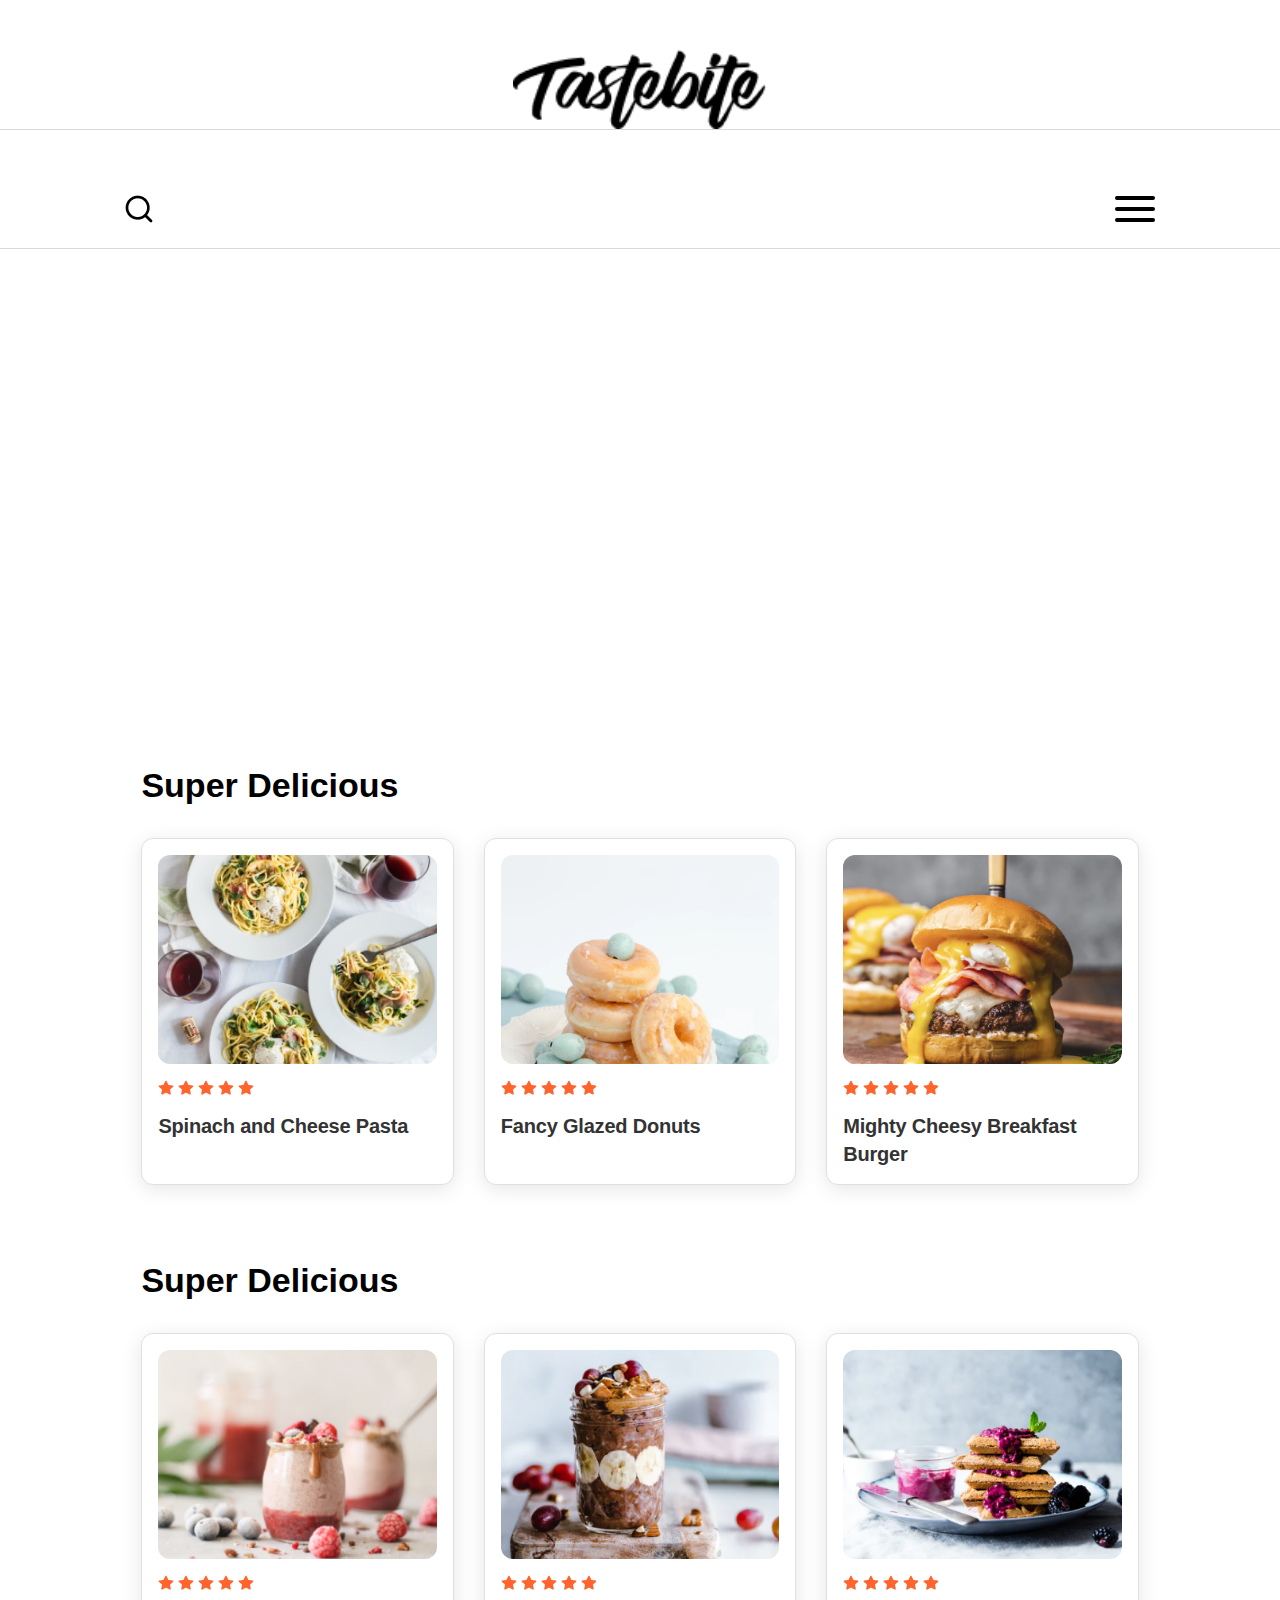
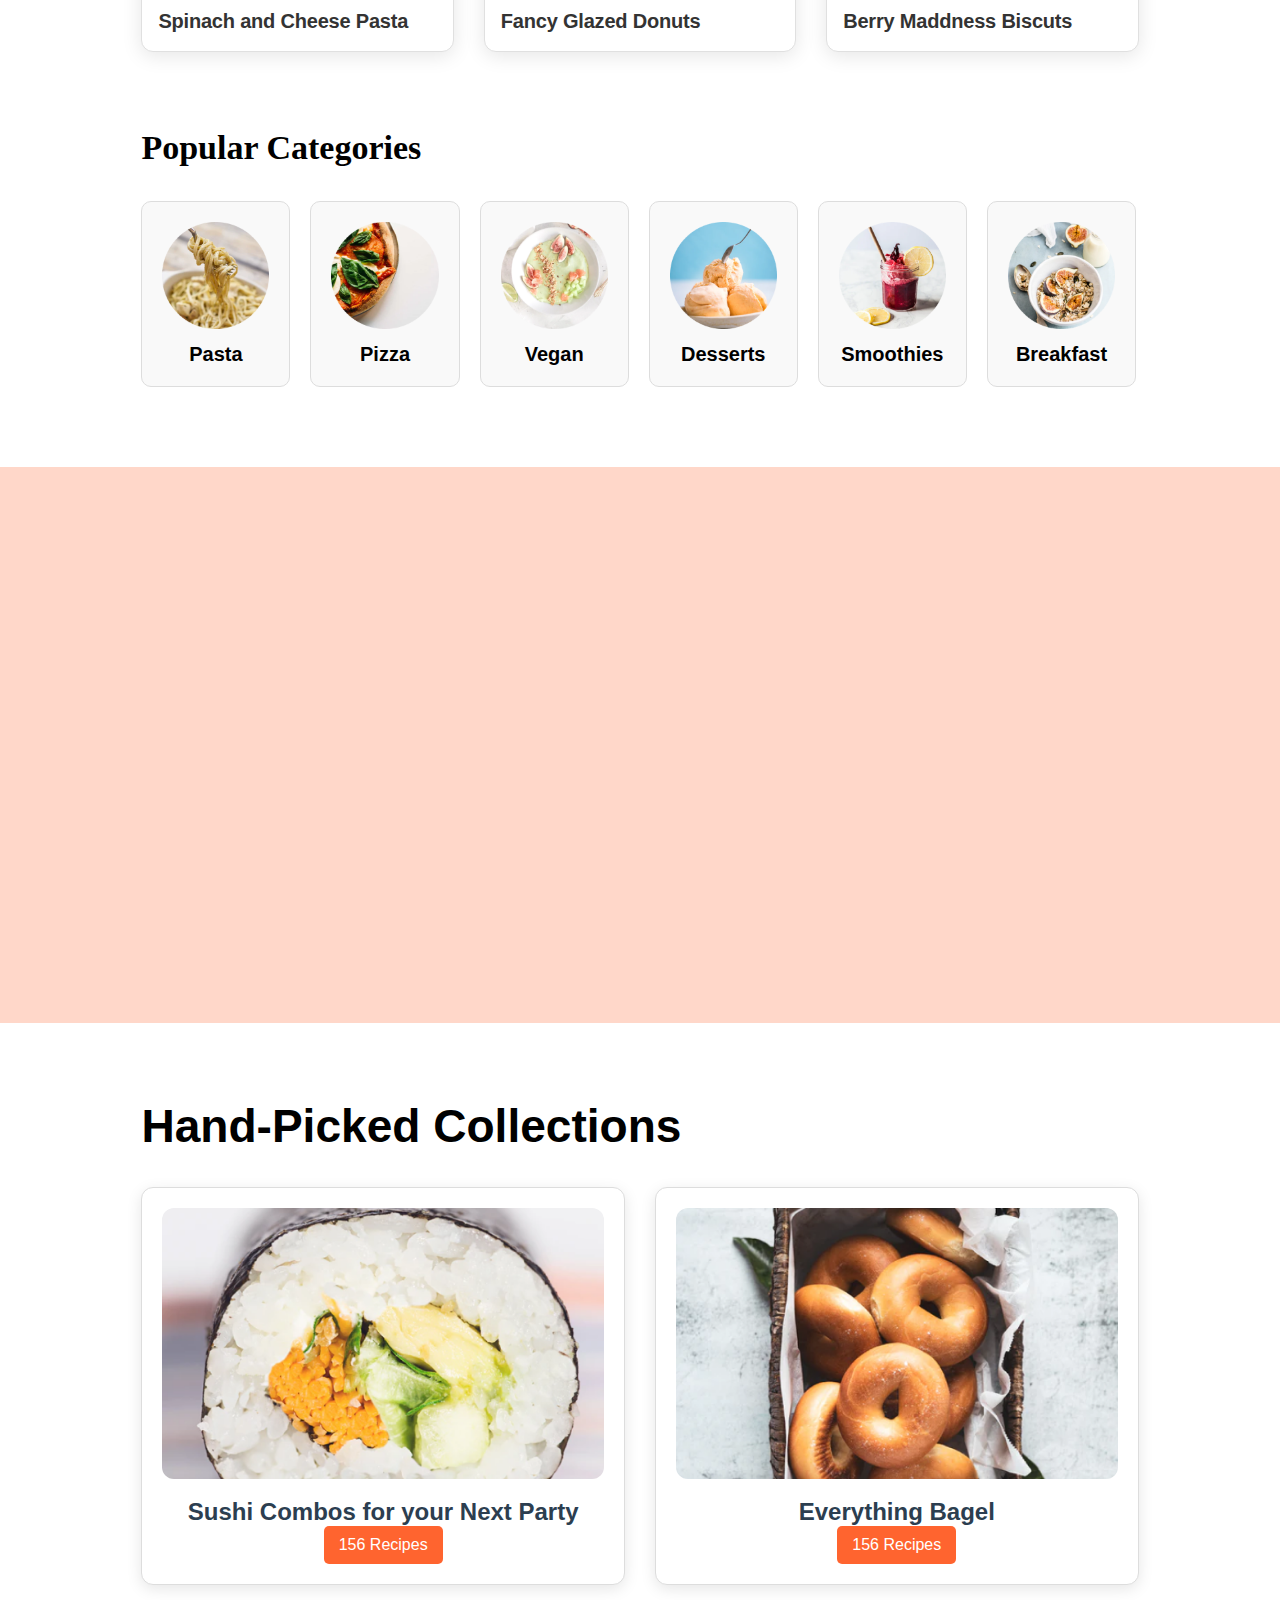
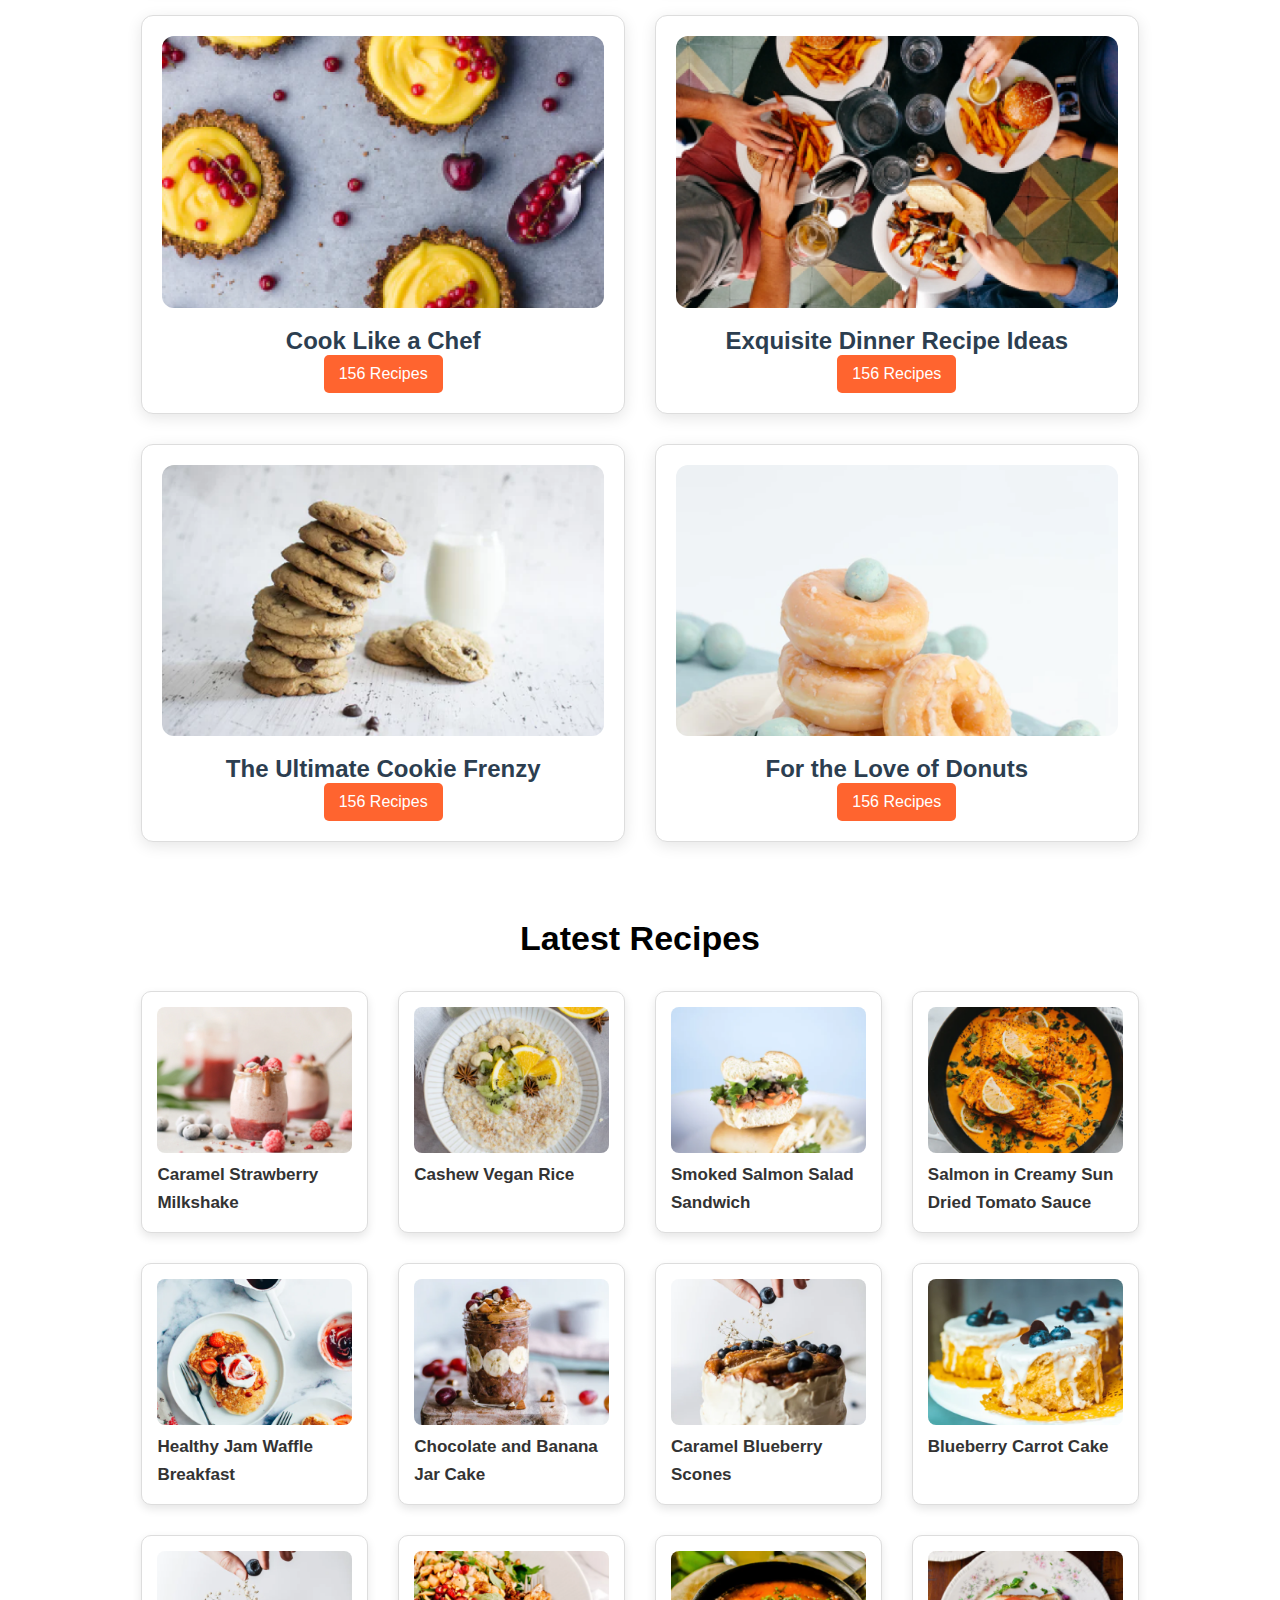
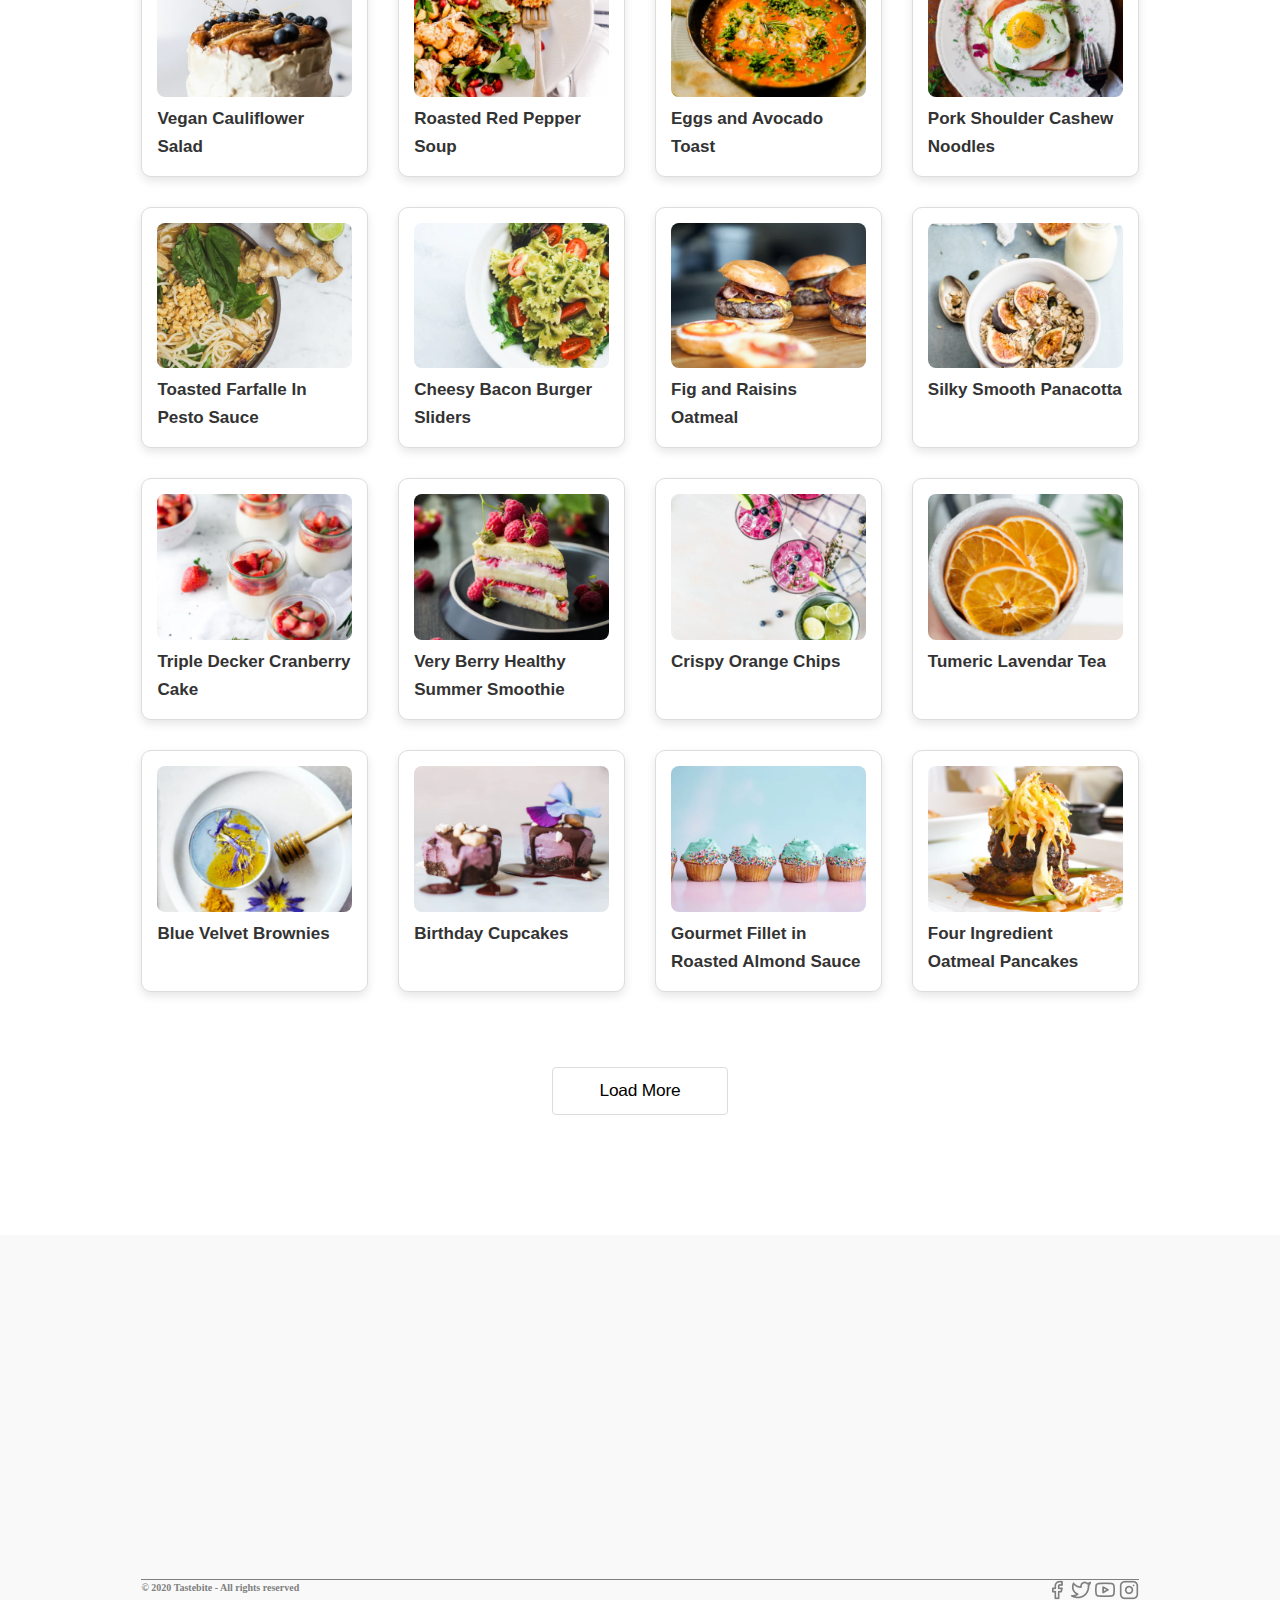
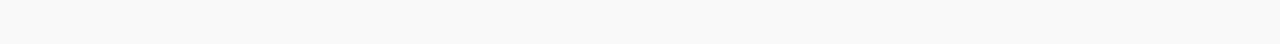
==== commit f44bd3a6: "Update index.html" ====
--- a/index.html
+++ b/index.html
@@ -7,6 +7,50 @@
     <link rel="stylesheet" href="./style.css" />
   </head>
   <body>
+    <div class="searcher" id="searcherFirst">
+      <div class="searching_side">
+        <input type="text" placeholder="Cake">
+        <img src="../img/del.png" alt="closed" id="closedEffect">
+      </div>
+          <div class="search_cards">
+            <div class="search_card">
+              <img src="../img/onsearch.png" alt="onsearch">
+              <div class="card_child">
+                <h3>Cake</h3>
+                <span>Category</span>
+              </div>
+            </div>
+            <div class="search_card">
+              <img src="../img/onsearch.png" alt="onsearch">
+              <div class="card_child">
+                <h3>Cake</h3>
+                <span>Category</span>
+              </div>
+            </div>
+            <div class="search_card">
+              <img src="../img/onsearch.png" alt="onsearch">
+              <div class="card_child">
+                <h3>Cake</h3>
+                <span>Category</span>
+              </div>
+            </div>
+            <div class="search_card">
+              <img src="../img/onsearch.png" alt="onsearch">
+              <div class="card_child">
+                <h3>Cake</h3>
+                <span>Category</span>
+              </div>
+            </div>
+            <div class="search_card">
+              <img src="../img/onsearch.png" alt="onsearch">
+              <div class="card_child">
+                <h3>Cake</h3>
+                <span>Category</span>
+              </div>
+            </div>
+          </div>
+        <button>See all 343 results</button>
+      </div>
     <div class="popup">
       <div class="exit">
         <img src="./img/quit.png" alt="exit" class="close" onclick="closePopup()">
@@ -19,8 +63,11 @@
         <a href="./pages/fifthPage.html">LastPage</a>
     </div>
     </div>
+    <div class="last_logo_5">
+      <img src="../img/logo.png" alt="last_logo" />
+    </div>
     <header class="last_header">
-      <img src="./img/search.jpg" alt="search" />
+      <img src="./img/search.jpg" alt="search"  id="searcher_1"/>
       <img src="./img/logo.png" alt="last_logo" class="last_photo" />
         <nav>
             <div class="dropdown">
@@ -50,7 +97,8 @@
             <a href="">Elements</a>
             <a href="">Buy</a>
           </nav>
-      <img src="./img/menu.png" alt="menu" class="list" onclick="popup()" />
+          <input type="checkbox" id="burger-checkbox" class="burger-checkbox" onclick="popup()">
+          <label class="burger" for="burger-checkbox"></label>
     </header>
     <section class="main_wrapper">
       <div class="left_side">
@@ -378,3 +426,4 @@
     <script src="./script.js"></script>
   </body>
 </html>
+
--- a/style.css
+++ b/style.css
@@ -34,9 +34,55 @@
     gap: 40px;
   }
 
+  .burger-checkbox {
+    position: absolute;
+    visibility: hidden;
+  }
+  .burger {
+    cursor: pointer;
+    display: block;
+    position: relative;
+    border: none;
+    background: transparent;
+    width: 40px;
+    height: 26px;
+
+  }
+  .burger::before,
+  .burger::after {
+    content: '';
+    left: 0;
+    position: absolute;
+    display: block;
+    width: 100%;
+    height: 4px;
+    border-radius: 10px;
+    background: #000;
+  }
+  .burger::before {
+    top: 0;
+    box-shadow: 0 11px 0 #000;
+    transition: box-shadow .3s .15s, top .3s .15s, transform .3s;
+  }
+  .burger::after {
+    bottom: 0;
+    transition: bottom .3s .15s, transform .3s;
+  }
+  .burger-checkbox:checked + .burger::before {
+    top: 11px;
+    transform: rotate(45deg);
+    box-shadow: 0 6px 0 rgba(0,0,0,0);
+    transition: box-shadow .15s, top .3s, transform .3s .15s;
+  }
+  .burger-checkbox:checked + .burger::after {
+    bottom: 11px;
+    transform: rotate(-45deg);
+    transition: bottom .3s, transform .3s .15s;
+  }
   .dropdown {
     position: relative;
     display: inline-block;
+  
   }
 
   .dropdown-content {
@@ -53,15 +99,18 @@
     padding: 12px 16px;
     text-decoration: none;
     display: block;
+    font-family: 'Inter', sans-serif;
   }
   .dropdown .dropbtn {
     border: none;
     background-color: white;
+    font-family: 'Inter', sans-serif;
   }
   .dropdown-content a:hover {
     transition: 1.5s;
     background-color: #ff6600;
     color: white;
+    font-family: 'Inter', sans-serif;
   }
   nav a:hover{
     color:#ff6600;
@@ -516,6 +565,9 @@
   font-size: 16px; /* Размер шрифта */
   cursor: pointer; /* Указатель при наведении */
   transition: background-color 0.3s ease, transform 0.3s ease; /* Плавные эффекты */
+  display: block;
+  margin-left: auto;
+  margin-right: auto;
 }
 
 .registration_form_wrapper button:hover {
@@ -743,10 +795,14 @@
   margin-top: calc(3.38vw + 31.3px);
   width: calc(6.38vw + 94px);
   height: 48px;
+  display: block;
+  margin-left: auto;
+  margin-right: auto;
   border-radius: 4px;
   border: 1px solid #ddd; /* Легкая граница */
   background-color: white; /* Белый фон */
-  font-family: 'Inter', sans-serif; /* Поддержка запасного шрифта */
+  font-family: 'Inter', sans-serif; /* Поддержка 
+  запасного шрифта */
   font-size: calc(0.37vw + 12.59px);
   font-weight: 500;
   line-height: 21.78px;
@@ -775,6 +831,7 @@
 
 /* Подвал */
 footer {
+  margin-top: 30px;
   padding-left: calc(14vw - 37.8px);
   padding-right: calc(14vw - 37.8px);
   padding-top: calc(4.13vw + 20.5px);
@@ -978,7 +1035,7 @@
   margin-top: 20px;
   margin-left: calc(14vw - 37.8px);
   margin-right: calc(14vw - 37.8px);
-  background-image: url(../img/video.png);
+  background-image: url(./img/video.png);
   background-size: cover;
   background-repeat: no-repeat;
   display: flex;
@@ -2295,7 +2352,7 @@
 
 /* Последняя страница */
 .last_logo_5 {
-  margin-top: 50px;
+  padding-top: 50px;
   display: flex;
   flex-direction: row;
   justify-content: center;
@@ -2307,7 +2364,7 @@
 .last_header {
   border-bottom:1px solid rgba(128, 128, 128, 0.299);
   border-top:1px solid rgba(128, 128, 128, 0.299);
-  margin-top: 40px;
+  padding-top: 40px;
   width: 100%;
   display: flex;
   flex-direction: row;
@@ -2517,76 +2574,117 @@
 .last_heading {
   display: flex;
   flex-direction: column;
-  border:1px solid #E8E8E8;
-}
+  border: 1px solid #E8E8E8;
+  border-radius: 10px; /* Закругленные углы */
+  overflow: hidden; /* Обрезка содержимого для закругленных углов */
+  transition: box-shadow 0.3s; /* Плавный эффект тени */
+}
+
+.last_heading:hover {
+  box-shadow: 0 4px 16px rgba(0, 0, 0, 0.2); /* Тень при наведении */
+}
+
 .last_heading img {
   width: 100%;
 }
+
 .last_girl {
   padding: 48px;
   display: flex;
   flex-direction: column;
   gap: 30px;
 }
+
 .last_girl img {
   width: 96px;
 }
+
 .last_girl h1 {
-font-family: 'Inter', sans-serif;
-font-size: 30px;
-font-weight: 600;
-line-height: 37px;
-text-align: left;
-}
+  font-family: 'Inter', sans-serif;
+  font-size: 30px;
+  font-weight: 600;
+  line-height: 37px;
+  text-align: left;
+  transition: color 0.3s; /* Плавный переход цвета */
+}
+
+.last_girl h1:hover {
+  color: #3498db; /* Изменение цвета заголовка при наведении */
+}
+
 .last_girl p {
-font-family: 'Inter', sans-serif;
-font-size: 18px;
-line-height: 28px;
-letter-spacing: -0.20000000298023224px;
-text-align: left;
-}
+  font-family: 'Inter', sans-serif;
+  font-size: 18px;
+  line-height: 28px;
+  letter-spacing: -0.2px;
+  text-align: left;
+}
+
 .last_secondary {
   display: flex;
   flex-direction: row;
   justify-content: space-between;
   align-items: center;
-}
+  gap: 5px;
+}
+
 .first_block {
   display: flex;
   flex-direction: row;
-  align-items:center;
+  align-items: center;
   gap: 5px;
 }
+
 .first_block img {
   width: 36px;
 }
+
 .first_block span {
-font-family: 'Inter', sans-serif;
-font-size: 12px;
-line-height: 15px;
-text-align: left;
-}
-.second_block{
-  display: flex;
-  flex-direction: row;
-  align-items:center;
+  font-family: 'Inter', sans-serif;
+  font-size: 12px;
+  line-height: 15px;
+  text-align: left;
+}
+
+.second_block {
+  display: flex;
+  flex-direction: row;
+  align-items: center;
   gap: 30px;
 }
+
 .second_block img {
   width: 16px;
 }
+
 .second_block span {
-font-family: 'Inter', sans-serif;
-font-size: 12px;
-line-height: 15px;
-text-align: left;
-}
+  font-family: 'Inter', sans-serif;
+  font-size: 12px;
+  line-height: 15px;
+  text-align: left;
+}
+
 .second_block div {
   display: flex;
   flex-direction: row;
-  align-items:center;
+  align-items: center;
   gap: 5px;
 }
+
+/* Анимация для секции .last_girl */
+.last_girl {
+  opacity: 0; /* Начальная прозрачность */
+  transform: translateY(20px); /* Начальное положение */
+  animation: fadeInUp 0.5s forwards; /* Анимация появления */
+}
+
+@keyframes fadeInUp {
+  to {
+    opacity: 1; /* Конечная прозрачность */
+    transform: translateY(0); /* Конечное положение */
+  }
+}
+
 .food_cards {
   margin-top: calc(4.13vw + 20.5px);
   display: flex;
@@ -2684,10 +2782,18 @@
   gap: 20px;
 }
 .last_grids div {
+  padding: 5px;
   margin-top: 10px;
   display: flex;
   flex-direction: column;
   gap: 10px;
+  background-color: #fff;
+    border: 2px solid #3498db;
+    border-radius: 10px;
+    box-shadow: 0 4px 8px rgba(0, 0, 0, 0.2);
+    opacity: 0;
+    transform: translateY(20px);
+    animation: fadeInUp 1s forwards;
 }
 .last_grids div img {
   width: 100%;
@@ -2768,8 +2874,252 @@
   display: grid;
   grid-template-columns: repeat(2, 1fr);
   gap: 20px;
+  
 }
 .again_last_grids img {
   width: 100%;
-}
-
+  background-color: #fff;
+    border: 2px solid #3498db;
+    border-radius: 10px;
+    box-shadow: 0 4px 8px rgba(0, 0, 0, 0.2);
+    opacity: 0;
+    transform: translateY(20px);
+    animation: fadeInUp 1s forwards;
+    padding: 10px;
+    transition: 1s;
+}
+@keyframes fadeInUp {
+  to {
+    opacity: 1; /* Конечная прозрачность */
+    transform: translateY(0); /* Конечное положение */
+  }
+}
+
+.menu_of_dishes {
+  margin-left: calc(14vw - 37.8px);
+  margin-right: calc(14vw - 37.8px);
+  margin-top: calc(4.13vw + 20.5px);
+}
+
+.menu_of_dishes_grid {
+  display: grid;
+  grid-template-columns: repeat(3, 1fr);
+  gap: 30px;
+}
+@media (max-width:700px) {
+  .menu_of_dishes_grid {
+    grid-template-columns: repeat(2, 1fr);
+  }
+}
+.menu_of_dishes_grid h3 {
+font-family: 'Inter', sans-serif;
+font-size: calc(0.71vw + 9.71px);
+font-weight: 600;
+line-height: 140%;
+}
+.menu_of_dishes_grid img {
+  width: 100%;
+}
+.card_of_fifth {
+  width: 100%;
+  padding: 20px;
+  background-color: #fff;
+  border: 2px solid #3498db;
+  border-radius: 10px;
+  box-shadow: 0 4px 8px rgba(0, 0, 0, 0.2);
+  opacity: 0; /* Начальная прозрачность */
+  transform: translateY(20px); /* Начальное положение */
+  animation: fadeInUp 1s forwards; /* Анимация появления */
+}
+
+@keyframes fadeInUp {
+  to {
+    opacity: 1; /* Конечная прозрачность */
+    transform: translateY(0); /* Конечное положение */
+  }
+}
+
+.card_of_fifth img {
+  width: 100%; /* Адаптивная ширина для изображения */
+  border-radius: 10px; /* Закругление углов изображения */
+}
+
+
+
+
+@media (max-width:500px) {
+  .card_of_fifth:last-child{
+    display: none;
+  }
+}
+
+.menu_of_dishes h1 {
+  width: 100%;
+  font-family: "Playfair Display", sans-serif;
+  font-size: calc(1.12vw + 19.7px);
+  font-weight: 700;
+  line-height: 44px;
+  text-align: left;
+}
+
+.searcher {
+  padding-left: calc(14vw - 37.8px);
+  padding-right: calc(14vw - 37.8px);
+  position: fixed;
+  width: 100vw;
+  height: 100%;
+  z-index: 1;
+  background-color:white;
+  display: none;
+}
+.searching_side {
+  display: flex;
+  flex-direction: row;
+  height: 40px;
+  align-items: center;
+  gap: 20px;
+  background-color: #f1f1f1; /* Светлый фон для поисковой строки */
+  padding: 10px;
+  border-radius: 8px; /* Округленные края */
+  box-shadow: 0 4px 6px rgba(0, 0, 0, 0.1); /* Тень для легкого эффекта */
+  transition: box-shadow 0.3s ease; /* Плавный эффект на изменение тени */
+}
+
+.searching_side:hover {
+  box-shadow: 0 6px 10px rgba(0, 0, 0, 0.2); /* Более сильная тень при наведении */
+}
+
+.searching_side input {
+  width: 100%;
+  outline: none;
+  border: none;
+  border-bottom: 1px solid #000000;
+  padding: 5px;
+  font-family: 'Inter', sans-serif;
+  font-size: 18px;
+  line-height: 140%;
+  background-color: transparent;
+  transition: border-color 0.3s ease, box-shadow 0.3s ease; /* Плавный переход для рамки и тени */
+}
+
+.searching_side input:focus {
+  border-bottom: 1px solid #007BFF; /* Изменение цвета рамки при фокусе */
+  box-shadow: 0 2px 5px rgba(0, 123, 255, 0.3); /* Тень вокруг строки при фокусе */
+}
+
+.searching_side img {
+  width: 20px; /* Размер изображения */
+  height: 20px;
+  cursor: pointer; /* Указатель курсора при наведении на картинку */
+  opacity: 0.7; /* Прозрачность изображения */
+  transition: opacity 0.3s ease, transform 0.3s ease; /* Плавный эффект на изменение прозрачности и масштаба */
+}
+
+.searching_side img:hover {
+  opacity: 1; /* Полная непрозрачность при наведении */
+  transform: scale(1.1); /* Легкое увеличение при наведении */
+}
+
+@keyframes fadeInUp {
+  from {
+    opacity: 0;
+    transform: translateY(20px); /* Начальная позиция ниже */
+  }
+  to {
+    opacity: 1;
+    transform: translateY(0); /* Конечная позиция */
+  }
+}
+
+.search_cards {
+  margin-top: 10px;
+  display: flex;
+  flex-direction: column;
+  gap:10px;
+}
+.search_card {
+  display: flex;
+  flex-direction: row;
+  align-items: center;
+  gap: 12px;
+  border-top: 1px solid rgb(206, 206, 206);
+  border-bottom: 1px solid rgb(206, 206, 206);
+  padding: 10px 0;
+  background-color: #fff;
+  transition: background-color 0.3s ease, box-shadow 0.3s ease;
+  border-radius: 8px;
+  opacity: 0; /* Изначально скрыто */
+  animation: fadeInUp 0.6s ease forwards; /* Анимация появления */
+}
+
+.search_card:nth-child(1) {
+  animation-delay: 0.1s; /* Задержка для первой карточки */
+}
+.search_card:nth-child(2) {
+  animation-delay: 0.2s; /* Задержка для второй карточки */
+}
+.search_card:nth-child(3) {
+  animation-delay: 0.3s; /* Задержка для третьей карточки */
+}
+/* Добавь больше задержек для других карточек, если необходимо */
+
+.search_card:hover {
+  background-color: #f9f9f9;
+  box-shadow: 0 4px 8px rgba(0, 0, 0, 0.1);
+  cursor: pointer;
+}
+
+.search_card img {
+  width: 65px;
+  height: 65px;
+  border-radius: 50%;
+  transition: transform 0.3s ease;
+}
+
+.search_card img:hover {
+  transform: scale(1.1);
+}
+
+.search_card h3 {
+  font-family: 'Inter', sans-serif;
+  font-size: 12px;
+  font-weight: 600;
+  line-height: 15px;
+  color: #333;
+  transition: color 0.3s ease;
+}
+
+.search_card:hover h3 {
+  color: #007BFF;
+}
+
+.search_card span {
+  font-family: 'Inter', sans-serif;
+  font-size: 10px;
+  line-height: 16px;
+  color: #666;
+}
+
+.search_card:hover span {
+  color: #333;
+}
+
+
+.searcher button {
+  display: block;
+  margin: auto;
+  margin-top: 30px;
+  width: 170px;
+  height:29px;
+  padding: 6px 24px 6px 24px;
+  border-radius: 2px;
+  border: 1px solid black;
+  background-color: transparent;
+  font-family: 'Inter', sans-serif;
+  font-size: 14px;
+  font-weight: 500;
+  line-height: 16.94px;
+}
+#searcher_1 {
+  cursor:pointer;
+}
